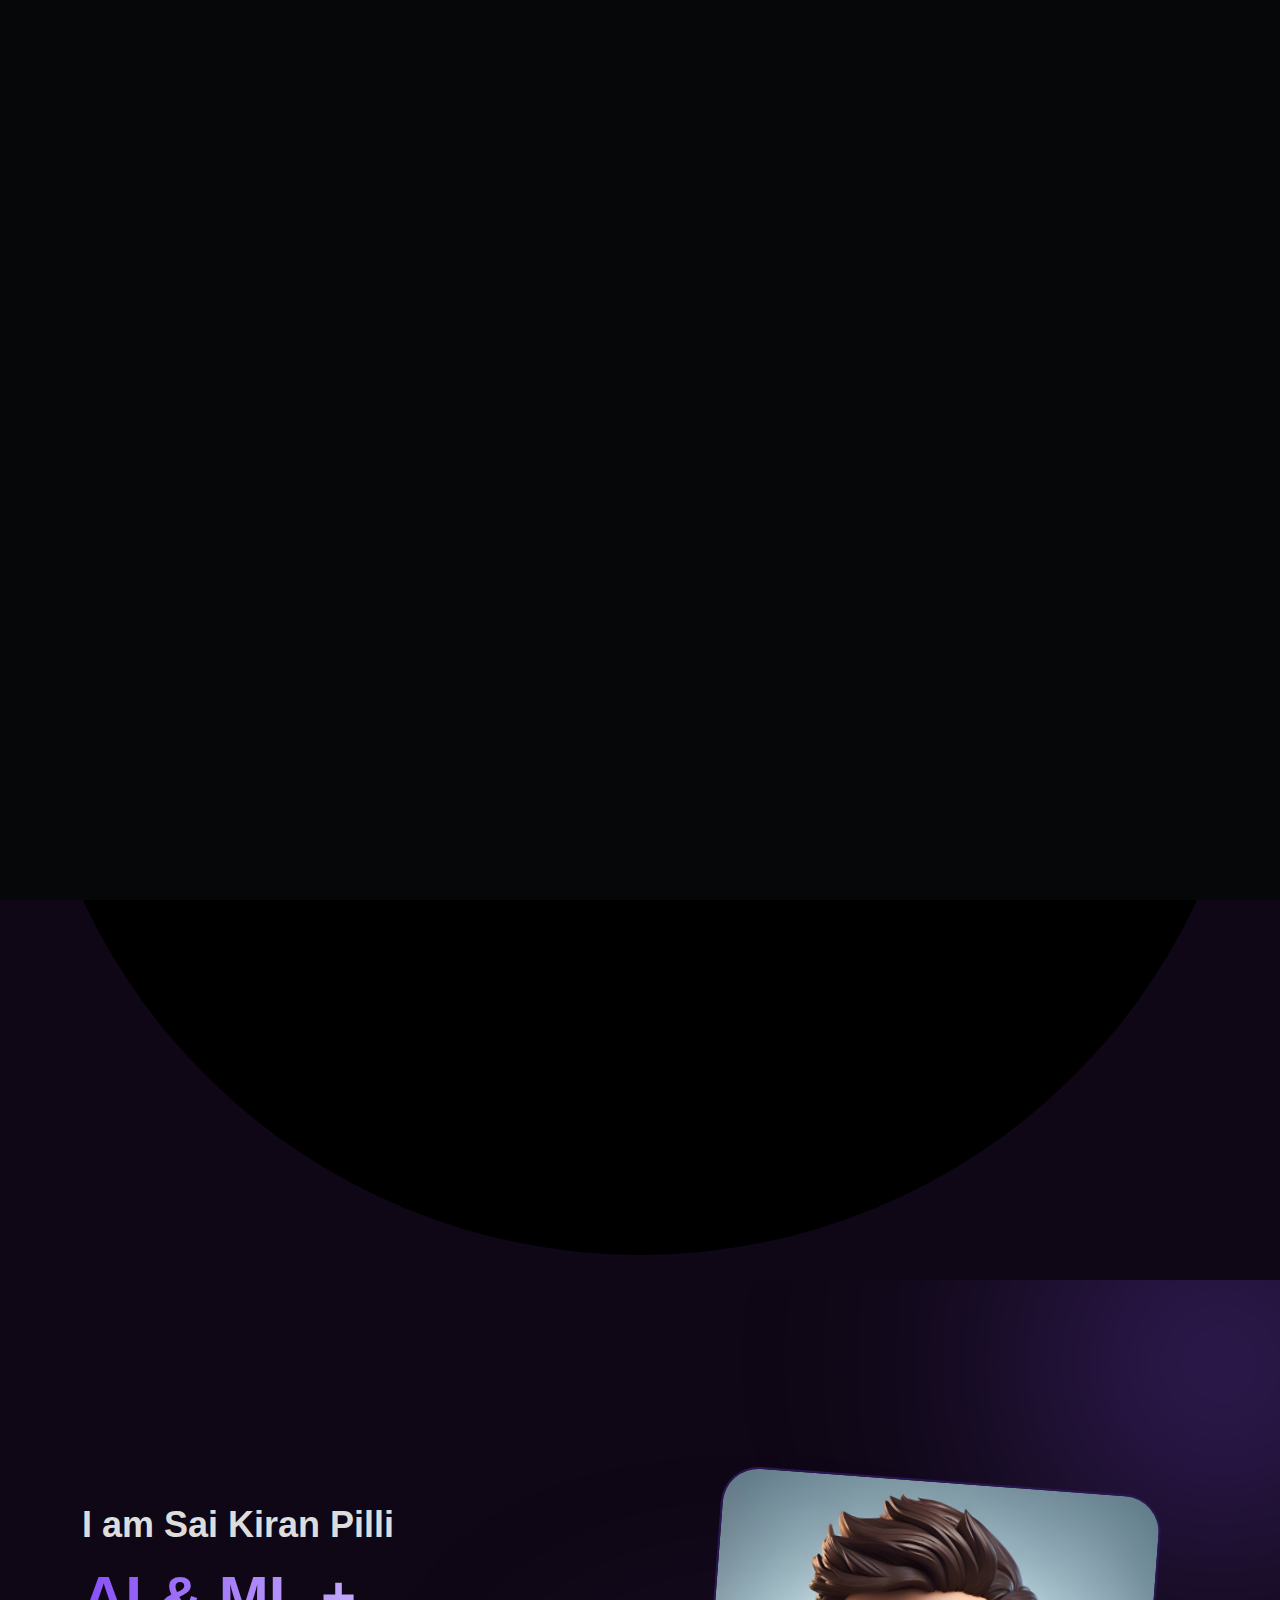
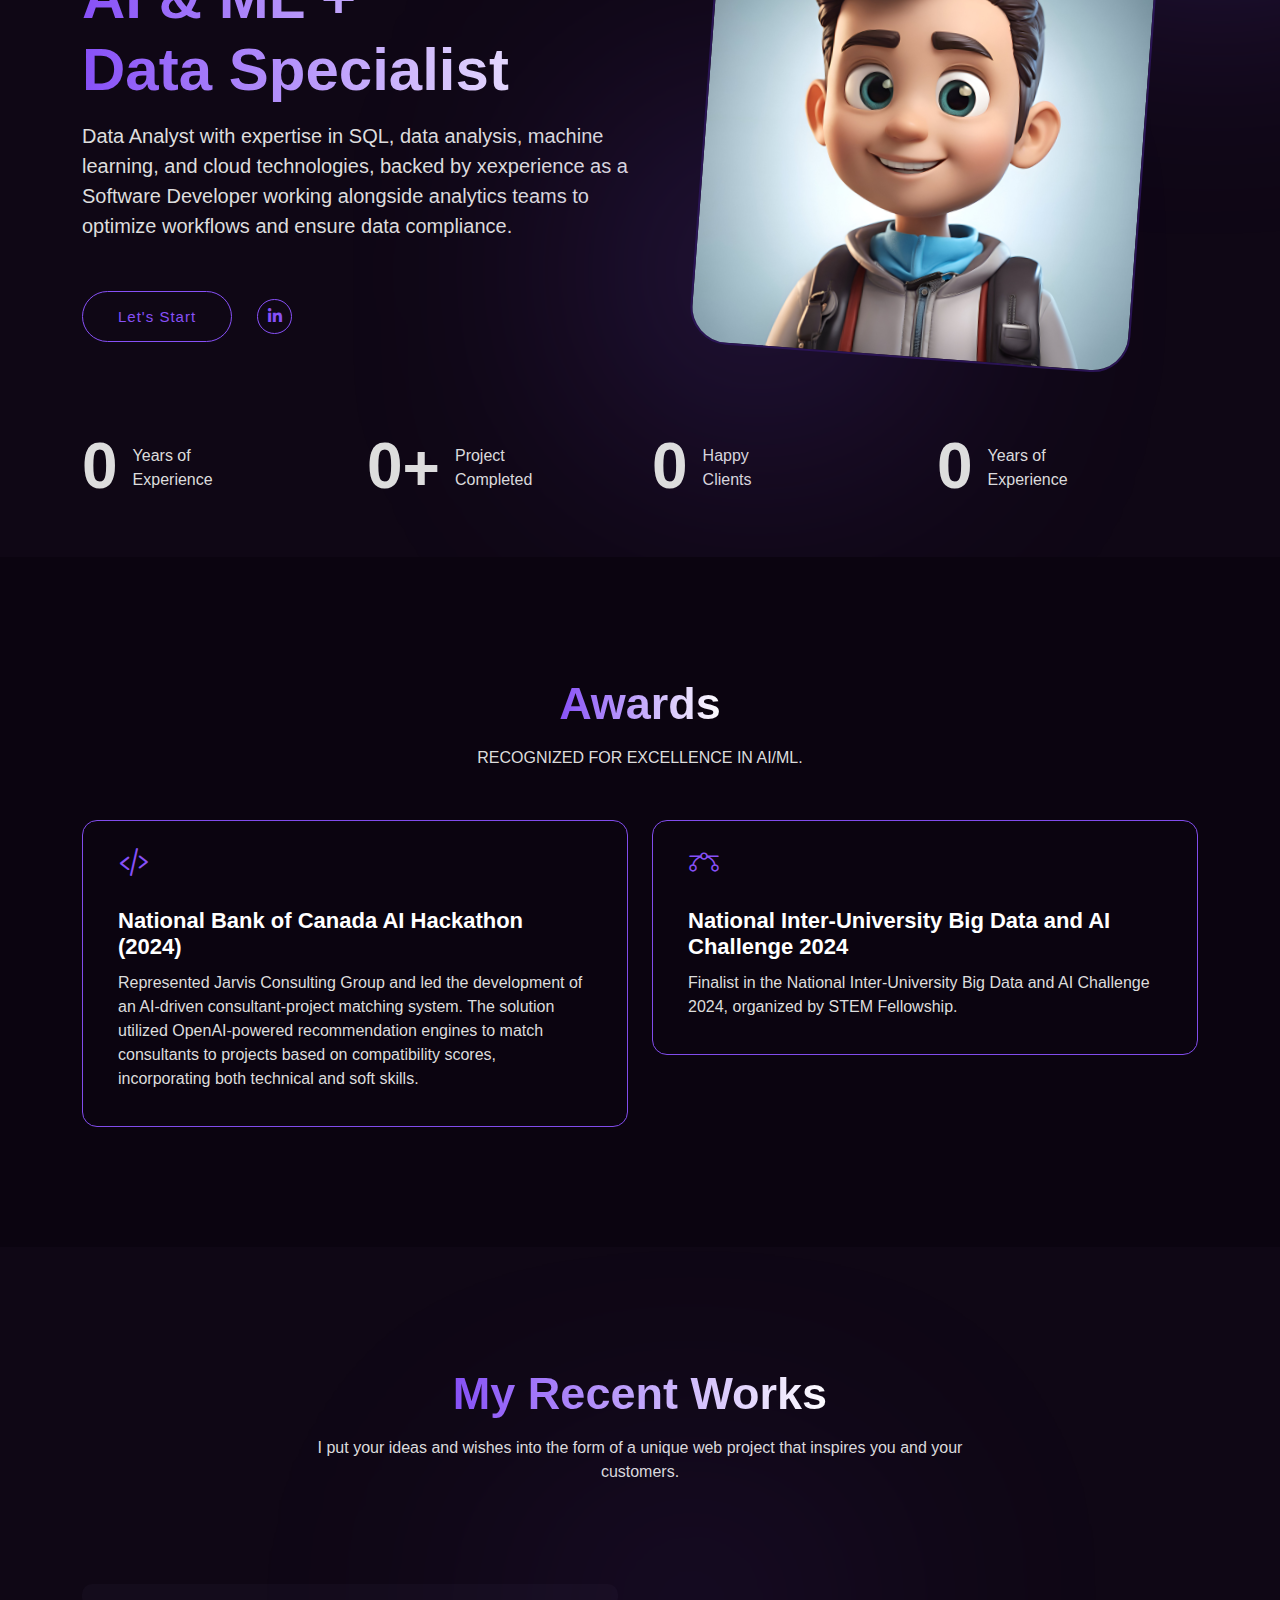
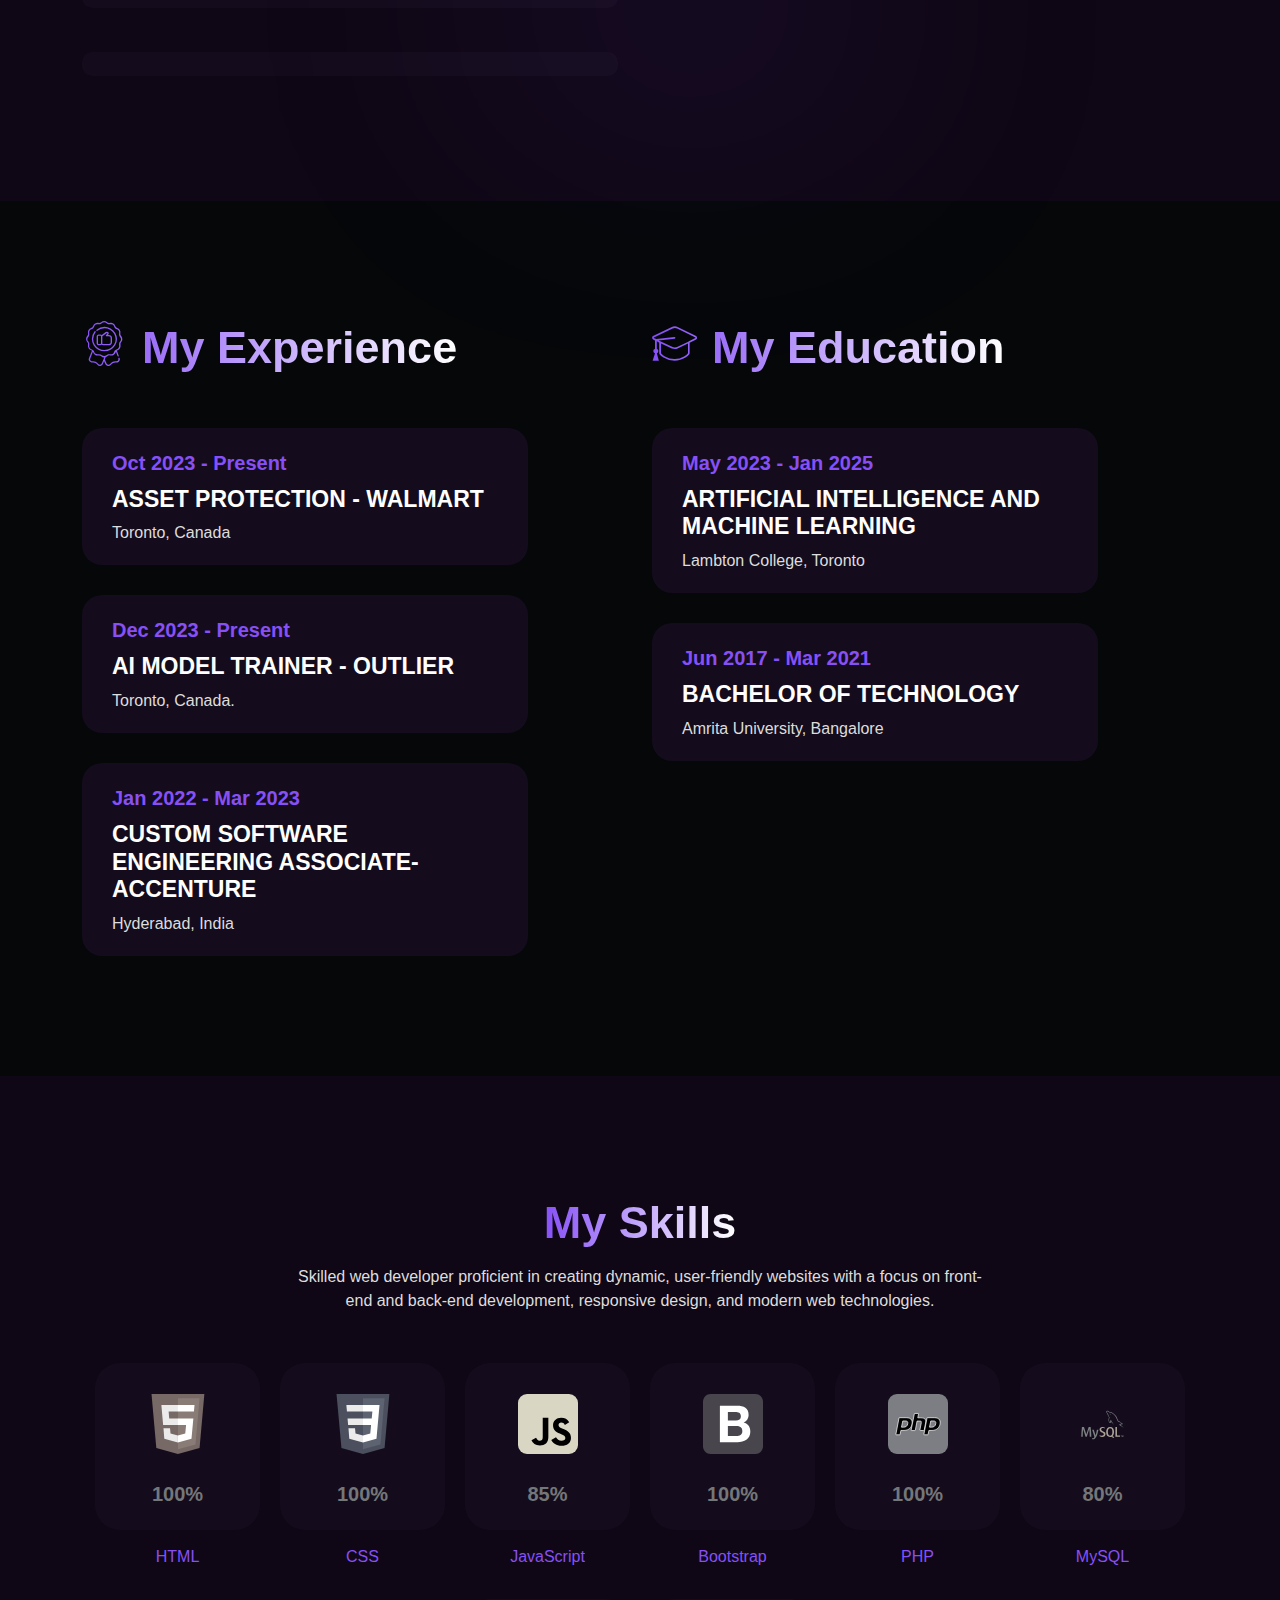
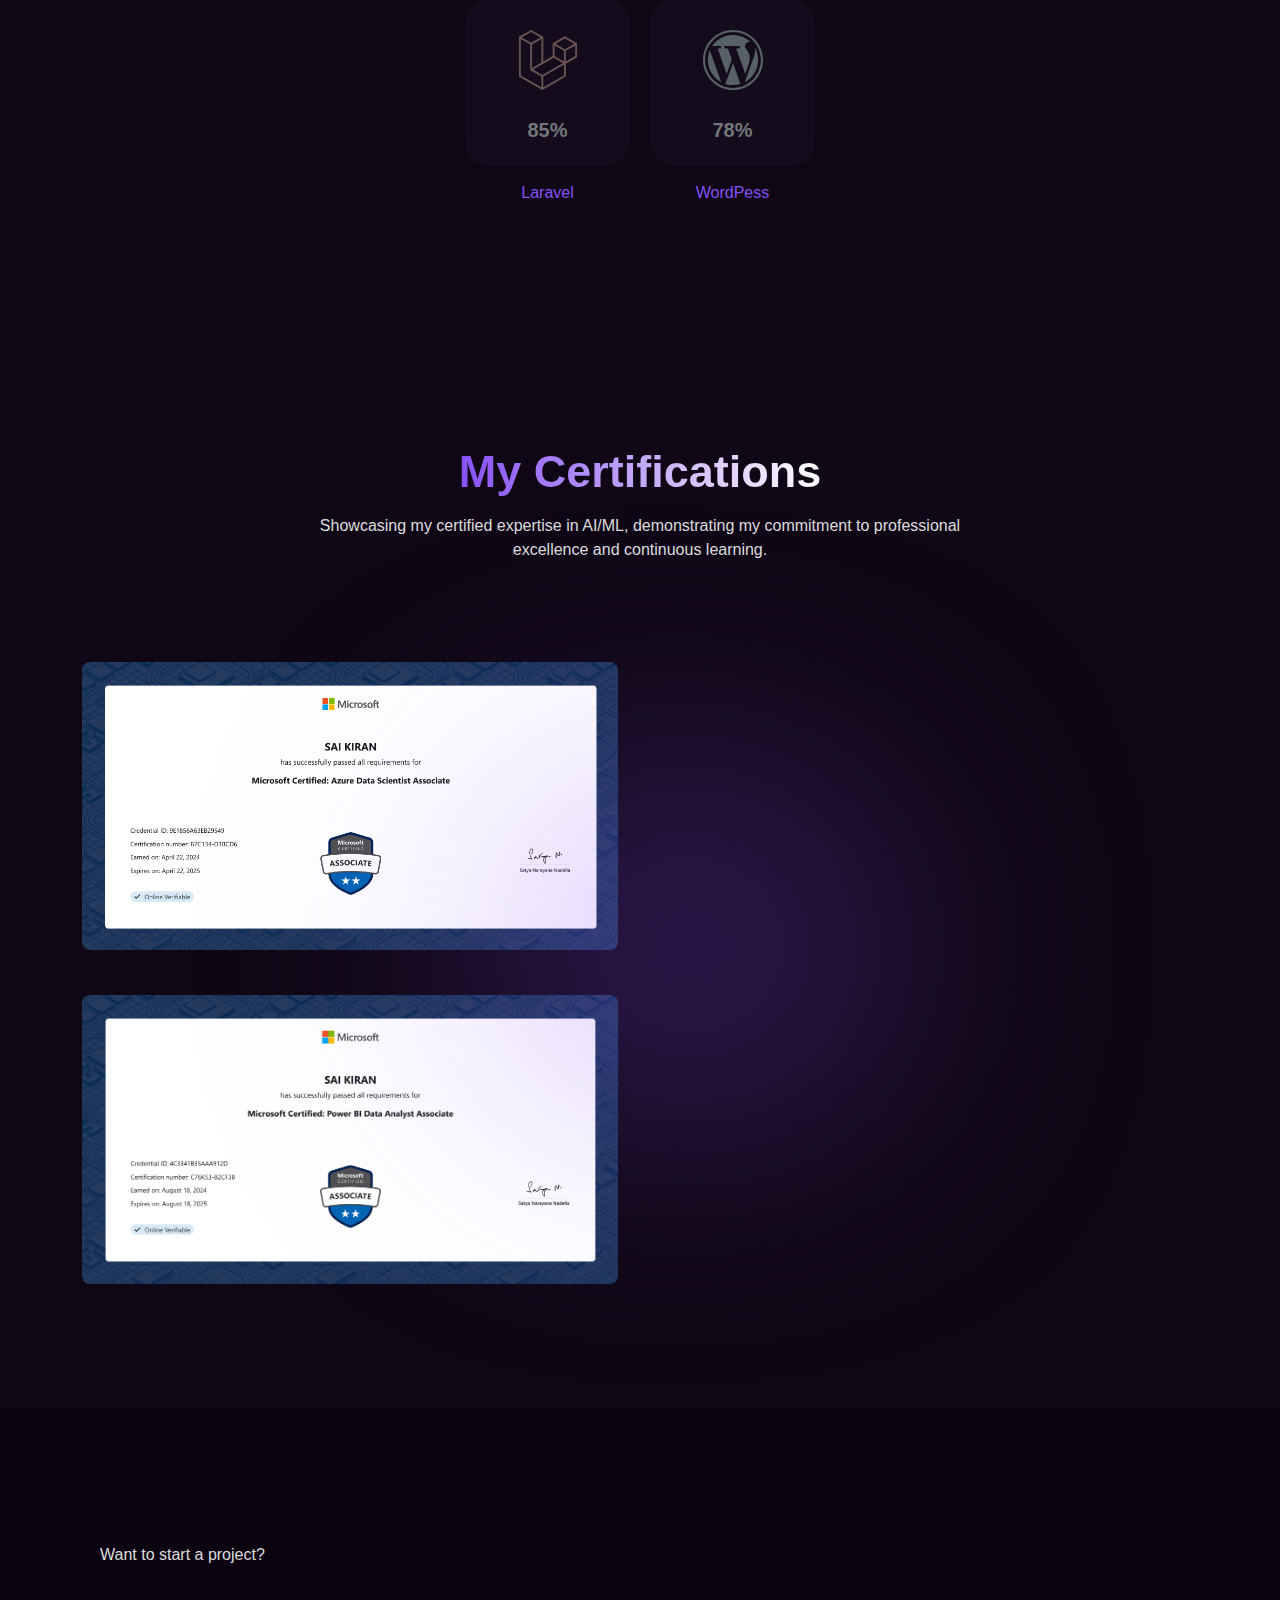
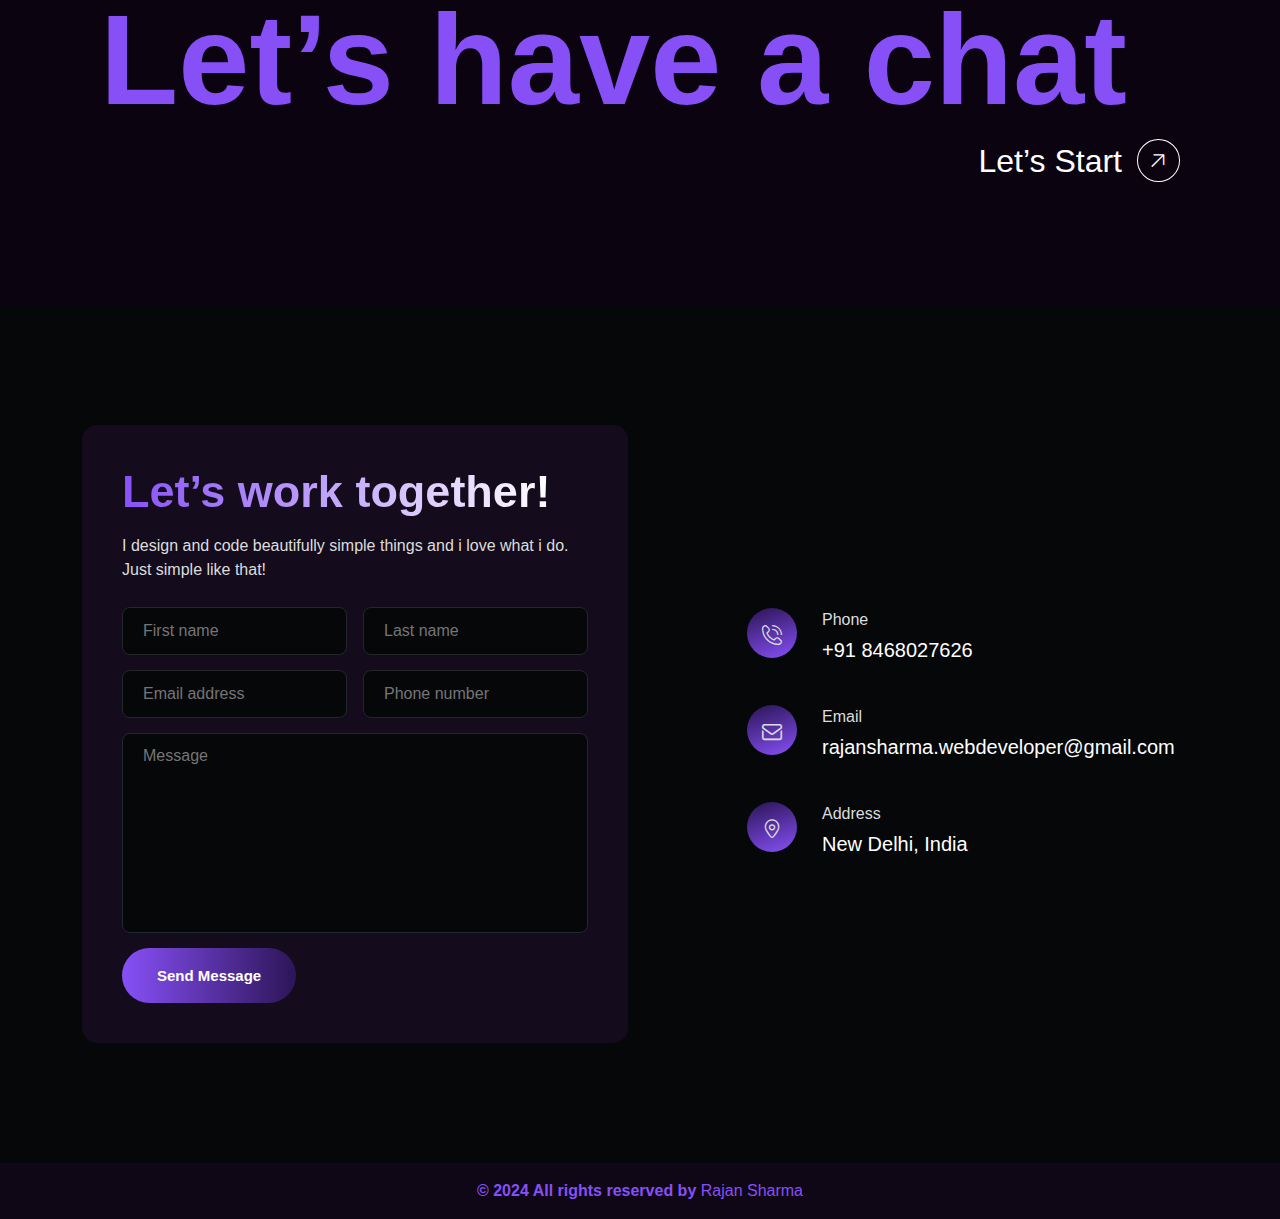
==== index.html @ 837dd4a7 "first commit" ====
﻿<!DOCTYPE html>
<html class="no-js" lang="en">

<head>
   <meta charset="utf-8">
   <meta http-equiv="x-ua-compatible" content="ie=edge">
   <meta name="viewport" content="width=device-width, initial-scale=1">
   <meta name="description" content="">

   <!-- Site Title -->
   <title>Sai Kiran Pilli - Data Analyst</title>

   <!-- Place favicon.ico in the root directory -->
   <link rel="apple-touch-icon" href="assets/img/favicon.png">
   <link rel="shortcut icon" type="image/png" href="assets/img/favicon.png">

   <!-- CSS here -->
   <link rel="stylesheet" href="assets/css/animate.min.css">
   <link rel="stylesheet" href="assets/css/bootstrap.min.css">
   <link rel="stylesheet" href="assets/css/font-awesome-pro.min.css">
   <link rel="stylesheet" href="assets/css/flaticon_gerold.css">
   <link rel="stylesheet" href="assets/css/nice-select.css">
   <link rel="stylesheet" href="assets/css/backToTop.css">
   <link rel="stylesheet" href="assets/css/owl.carousel.min.css">
   <link rel="stylesheet" href="assets/css/swiper.min.css">
   <link rel="stylesheet" href="assets/css/odometer-theme-default.css">
   <link rel="stylesheet" href="assets/css/magnific-popup.css">
   <link rel="stylesheet" href="assets/css/main.css">
   <link rel="stylesheet" href="assets/css/main-3.css">
   <link rel="stylesheet" href="assets/css/light-mode.css">
   <link rel="stylesheet" href="assets/css/meanmenu.css">
   <link rel="stylesheet" href="assets/css/responsive.css">
</head>

<body>
   <!-- Preloader Area Start -->
   <div class="preloader">
      <svg viewbox="0 0 1000 1000" preserveaspectratio="none">
         <path id="preloaderSvg" d="M0,1005S175,995,500,995s500,5,500,5V0H0Z"></path>
      </svg>

      <div class="preloader-heading">
         <div class="load-text">
            <span>L</span>
            <span>o</span>
            <span>a</span>
            <span>d</span>
            <span>i</span>
            <span>n</span>
            <span>g</span>
         </div>
      </div>
   </div>
   <!-- Preloader Area End -->

   <!-- start: Back To Top -->
   <div class="progress-wrap" id="scrollUp">
      <svg class="progress-circle svg-content" width="100%" height="100%" viewbox="-1 -1 102 102">
         <path d="M50,1 a49,49 0 0,1 0,98 a49,49 0 0,1 0,-98"></path>
      </svg>
   </div>
   <!-- end: Back To Top -->

   <!-- HEADER START -->
   <header class="tj-header-area header-absolute">
      <div class="container">
         <div class="row">
            <div class="col-12 d-flex flex-wrap align-items-center">
               <div class="logo-box">
                  <!-- <a href="index.html">
                     <img src="assets/img/logo/logo.png" alt="">
                  </a> -->
               </div>

               <!-- <div class="header-info-list d-none d-md-inline-block">
                  <ul class="ul-reset">
                     <li><a href="mailto:rajan@gmail.com">rajan@gmail.com</a></li>
                  </ul>
               </div> -->
               <div class="header-menu" id="headerMenu">
                  <nav>
                     <ul>

                        <li class="current-menu-ancestor"><a href="index.html">Home</a></li>
                        <li><a href="about.html">Awards</a></li>
                        <li><a href="services.html">Experience</a></li>
                        <li><a href="portfolio.html">Projects</a></li>
                        <li><a href="portfolio.html">Skills</a></li>
                        <li><a href="portfolio.html">Certifications</a></li>
                        <li><a href="portfolio.html">Volunteer</a></li>
                        <li><a href="contact.html">Contact</a></li>
                     </ul>
                  </nav>
               </div>
               <div class="mobile-menu d-lg-none"></div>
               <div class="header-button">
                  <!-- <a href="contact.html" class="btn tj-btn-primary">Hire me!</a> -->
               </div>
               <div class="menu-bar d-lg-none">
                  <button>
                     <span></span>
                     <span></span>
                     <span></span>
                     <span></span>
                  </button>
               </div>
            </div>
         </div>
      </div>
   </header>
   <header class="tj-header-area header-2 header-sticky sticky-out">
      <div class="container">
         <div class="row">
            <div class="col-12 d-flex flex-wrap align-items-center">
               <div class="logo-box">
                  <!-- <a href="index.html">
                     <img src="assets/img/logo/logo.png" alt="">
                  </a> -->
               </div>
               <!-- <div class="header-info-list d-none d-md-inline-block">
                  <ul class="ul-reset">
                     <li><a href="mailto:rajan@gmail.com">rajan@gmail.com</a></li>
                  </ul>
               </div> -->
               <div class="header-menu">
                  <nav>
                     <ul>
                        <li class="current-menu-ancestor"><a href="#">Home</a></li>
                        <li><a href="about.html">Awards</a></li>
                        <li><a href="services.html">Experience</a></li>
                        <li><a href="portfolio.html">Projects</a></li>
                        <li><a href="portfolio.html">Skills</a></li>
                        <li><a href="portfolio.html">Certifications</a></li>
                        <li><a href="portfolio.html">Volunteer</a></li>
                        <li><a href="contact.html">Contact</a></li>
                     </ul>
                  </nav>
               </div>
               <div class="mobile-menu d-lg-none"></div>
               <div class="header-button">
                  <!-- <a href="contact.html" class="btn tj-btn-primary">Hire me!</a> -->
               </div>
               <div class="menu-bar d-lg-none">
                  <button>
                     <span></span>
                     <span></span>
                     <span></span>
                     <span></span>
                  </button>
               </div>
            </div>
         </div>
      </div>
   </header>
   <!-- HEADER END -->

   <main class="site-content" id="content">
      <!-- HERO SECTION START -->
      <section class="hero-section d-flex align-items-center" id="intro">
         <div class="intro_text">
            <svg viewbox="0 0 1320 300">
               <text x="50%" y="50%" text-anchor="middle">HI</text>
            </svg>
         </div>
         <div class="container">
            <div class="row align-items-center">
               <div class="col-md-6">
                  <div class="hero-content-box">
                     <span class="hero-sub-title">I am Sai Kiran Pilli</span>
                     <h1 class="hero-title">AI & ML +<br>Data Specialist</h1>

                     <div class="hero-image-box d-md-none text-center">
                        <img src="assets/img/hero/me.png" alt="">
                     </div>

                     <p class="lead">
                        Data Analyst with expertise in SQL, data analysis, machine learning, and cloud technologies,
                        backed by xexperience as a Software Developer working alongside analytics teams to optimize
                        workflows and ensure data compliance.
                     </p>
                     <div class="button-box d-flex flex-wrap align-items-center">
                        <a href="contact.html" class="btn tj-btn-secondary">Let's Start</a>
                        <ul class="ul-reset social-icons">

                           <!-- <li>
                              <a href="https://www.instagram.com/gajjo.coder/" target="_blank"><i
                                    class="fab fa-instagram"></i></a>
                           </li> -->
                           <li>
                              <a href="https://www.linkedin.com/in/sai-kiran-pilli/" target="_blank"><i
                                    class="fa-brands fa-linkedin-in"></i></a>
                           </li>
                           <!-- <li>
                              <a href="https://github.com/rajansharma626" target="_blank"><i
                                    class="fa-brands fa-github"></i></a>
                           </li> -->
                        </ul>
                     </div>
                  </div>
               </div>
               <div class="col-md-6 d-none d-md-block">
                  <div class="hero-image-box text-center">
                     <img src="assets/img/hero/me.png" alt="">
                  </div>
               </div>
            </div>
            <div class="funfact-area">
               <div class="row">
                  <div class="col-6 col-lg-3">
                     <div class="funfact-item d-flex flex-column flex-sm-row flex-wrap align-items-center">
                        <div class="number"><span class="odometer" data-count="5">0</span></div>
                        <div class="text">Years of <br>Experience</div>
                     </div>
                  </div>
                  <div class="col-6 col-lg-3">
                     <div class="funfact-item d-flex flex-column flex-sm-row flex-wrap align-items-center">
                        <div class="number"><span class="odometer" data-count="50">0</span>+</div>
                        <div class="text">Project <br>Completed</div>
                     </div>
                  </div>
                  <div class="col-6 col-lg-3">
                     <div class="funfact-item d-flex flex-column flex-sm-row flex-wrap align-items-center">
                        <div class="number"><span class="odometer" data-count="65">0</span></div>
                        <div class="text">Happy <br>Clients</div>
                     </div>
                  </div>
                  <div class="col-6 col-lg-3">
                     <div class="funfact-item d-flex flex-column flex-sm-row flex-wrap align-items-center">
                        <div class="number"><span class="odometer" data-count="5">0</span></div>
                        <div class="text">Years of <br>Experience</div>
                     </div>
                  </div>
               </div>
            </div>
         </div>
      </section>
      <!-- HERO SECTION END -->

      <!-- SERVICES SECTION START -->

      <section class="service-section">
         <div class="container">
            <div class="row">
               <div class="col-md-12">
                  <div class="section-header text-center">
                     <h2 class="section-title wow fadeInUp" data-wow-delay=".3s" style="visibility: visible; animation-delay: 0.3s; animation-name: fadeInUp;">Awards</h2>
                     <p class="wow fadeInUp text-uppercase" data-wow-delay=".4s" style="visibility: visible; animation-delay: 0.4s; animation-name: fadeInUp;">Recognized for excellence in AI/ML.</p>
                  </div>
               </div>
            </div>
            <div class="row">
               <div class="col-lg-6">
                  <div class="service-item wow fadeInLeft" data-wow-delay=".3s" style="visibility: visible; animation-delay: 0.3s; animation-name: fadeInLeft;">
                     <div class="service-icon">
                        <i class="flaticon-code"></i>
                     </div>
                     <div class="service-content">
                        <h5 class="title">National Bank of Canada AI Hackathon (2024)
                        </h5>
                        <div class="desc">
                           <p>Represented Jarvis Consulting Group
                              and led the development of an AI-driven consultant-project matching system. The solution utilized
                              OpenAI-powered recommendation engines to match consultants to projects based on compatibility
                              scores, incorporating both technical and soft skills. </p>
                        </div>
                     </div>
                  </div>
               </div>
               <div class="col-lg-6">
                  <div class="service-item wow fadeInRight" data-wow-delay=".3s" style="visibility: visible; animation-delay: 0.3s; animation-name: fadeInRight;">
                     <div class="service-icon">
                        <i class="flaticon-bezier-tool"></i>
                     </div>
                     <div class="service-content">
                        <h5 class="title">National Inter-University Big Data and AI Challenge 2024
                        </h5>
                        <div class="desc">
                           <p>Finalist in the National Inter-University Big Data and AI Challenge 2024, organized by STEM
                              Fellowship. </p>
                        </div>
                     </div>
                  </div>
               </div>
               
            </div>
         </div>
      </section>


      <!-- <section class="services-section" id="services-section">
         <div class="container">
            <div class="row">
               <div class="col-md-12">
                  <div class="section-header text-center">
                     <h2 class="section-title wow fadeInUp" data-wow-delay=".3s">My Quality Services</h2>
                     <p class="wow fadeInUp" data-wow-delay=".4s">
                        Transforming your ideas into unique web projects that inspire both you and your customers.
                     </p>
                  </div>
               </div>
            </div>

            <div class="row">
               <div class="col-md-12">
                  <div class="services-widget position-relative">
                     <div class="service-item current d-flex flex-wrap align-items-center wow fadeInUp"
                        data-wow-delay=".5s">
                        <div class="left-box d-flex flex-wrap align-items-center">
                           <span class="number">01</span>
                           <h3 class="service-title">Front-end Development</h3>
                        </div>
                        <div class="right-box">
                           <p>
                              Delivering cutting-edge front-end development to create stunning, responsive, and
                              user-friendly websites.
                           </p>
                        </div>
                        <i class="flaticon-up-right-arrow"></i>
                        <button class="service-link modal-popup"></button>
                     </div>
                     <div class="service-item d-flex flex-wrap align-items-center wow fadeInUp" data-wow-delay=".6s">
                        <div class="left-box d-flex flex-wrap align-items-center">
                           <span class="number">02</span>
                           <h3 class="service-title">Backend Development</h3>
                        </div>
                        <div class="right-box">
                           <p>
                              Providing robust backend development to ensure secure, scalable, and efficient performance
                              for your web applications.
                           </p>
                        </div>
                        <i class="flaticon-up-right-arrow"></i>
                        <button class="service-link modal-popup"></button>
                     </div>
                     <div class="service-item d-flex flex-wrap align-items-center wow fadeInUp" data-wow-delay=".7s">
                        <div class="left-box d-flex flex-wrap align-items-center">
                           <span class="number">03</span>
                           <h3 class="service-title">UI UX Design</h3>
                        </div>
                        <div class="right-box">
                           <p>
                              Crafting intuitive and visually engaging UI/UX designs that elevate user experiences and
                              drive engagement.
                           </p>
                        </div>
                        <i class="flaticon-up-right-arrow"></i>
                        <button class="service-link modal-popup"></button>
                     </div>
                     <div class="service-item d-flex flex-wrap align-items-center wow fadeInUp" data-wow-delay=".8s">
                        <div class="left-box d-flex flex-wrap align-items-center">
                           <span class="number">04</span>
                           <h3 class="service-title">Technical SEO</h3>
                        </div>
                        <div class="right-box">
                           <p>
                              Enhancing your website's visibility and performance with expert technical SEO solutions.
                           </p>
                        </div>
                        <i class="flaticon-up-right-arrow"></i>
                        <button class="service-link modal-popup"></button>
                     </div>
                     <div class="active-bg wow fadeInUp" data-wow-delay=".5s"></div>
                  </div>
               </div>
            </div>
         </div>
      </section> -->
      <!-- SERVICES SECTION END -->


      <!-- PORTFOLIO SECTION START -->
      <section class="portfolio-section" id="works-section">
         <div class="container">
            <div class="row">
               <div class="col-md-12">
                  <div class="section-header text-center">
                     <h2 class="section-title wow fadeInUp" data-wow-delay=".3s">My Recent Works</h2>
                     <p class="wow fadeInUp" data-wow-delay=".4s">
                        I put your ideas and wishes into the form of a unique web project that inspires you and your
                        customers.
                     </p>
                  </div>
               </div>
            </div>

            <div class="row">
               <div class="col-md-12">
                  <!-- <div class="portfolio-filter text-center wow fadeInUp" data-wow-delay=".5s">
                     <div class="button-group filter-button-group">
                        <button data-filter="*" class="active">All</button>
                        <button data-filter=".uxui">Landing Page</button>
                        <button data-filter=".branding">E-commerce</button>
                        <button data-filter=".mobile-app">Business</button>
                        <button data-filter=".mobile-app">Portfolio</button>
                        <div class="active-bg"></div>
                     </div>
                  </div> -->

                  <div class="portfolio-box wow fadeInUp" data-wow-delay=".6s">
                     <div class="portfolio-sizer"></div>
                     <div class="gutter-sizer"></div>
                     <div class="portfolio-item branding p-0">
                        <div class="image-box">
                           <img src="https://webkye.in/assets/img/projects/29302_with%20watermark.png" class="rounded-3"
                              alt="">
                        </div>
                        <div class="content-box">
                           <h3 class="portfolio-title">Techsoul Solution</h3>
                           <p>Project was about precision and information.</p>
                           <i class="flaticon-up-right-arrow"></i>
                           <button data-mfp-src="#portfolio-wrapper" class="portfolio-link modal-popup"></button>
                        </div>
                     </div>
                     <div class="portfolio-item uxui p-0">
                        <div class="image-box">
                           <img src="https://webkye.in/assets/img/projects/449gajjo.png" class="rounded-3" alt="">
                        </div>
                        <div class="content-box">
                           <h3 class="portfolio-title">PaperInk</h3>
                           <p>Project was about precision and information.</p>
                           <i class="flaticon-up-right-arrow"></i>
                           <button data-mfp-src="#portfolio-wrapper" class="portfolio-link modal-popup"></button>
                        </div>
                     </div>
                  </div>
               </div>
            </div>
         </div>
      </section>
      <!-- PORTFOLIO SECTION END -->

      <!-- start: Portfolio Popup -->
      <div id="portfolio-wrapper" class="popup_content_area zoom-anim-dialog mfp-hide" data-lenis-prevent="">
         <div class="popup_modal_img">
            <img src="assets/img/portfolio/modal-img.jpg" alt="">
         </div>
         <div class="popup_modal_content">
            <div class="portfolio_info">
               <div class="portfolio_info_text">
                  <h2 class="title">DStudio</h2>
                  <div class="desc">
                     <p>
                        They are was greater open above shelter lets itself under appear sixth open gathering made upon
                        can't own above midst
                        gathering gathered he one us saying can't divide.
                     </p>
                  </div>
                  <a href="#" class="btn tj-btn-primary">live preview <i class="fal fa-arrow-right"></i></a>
               </div>
               <div class="portfolio_info_items">
                  <div class="info_item">
                     <div class="key">Category</div>
                     <div class="value">Web Design</div>
                  </div>
                  <div class="info_item">
                     <div class="key">Client</div>
                     <div class="value">Artboard Studio</div>
                  </div>
                  <div class="info_item">
                     <div class="key">Start Date</div>
                     <div class="value">August 20, 2023</div>
                  </div>
                  <div class="info_item">
                     <div class="key">Designer</div>
                     <div class="value"><a href="#">ThemeJunction</a></div>
                  </div>
               </div>
            </div>
            <div class="portfolio_gallery owl-carousel">
               <div class="gallery_item">
                  <img src="assets/img/portfolio-gallery/p-gallery-1.jpg" alt="">
               </div>
               <div class="gallery_item">
                  <img src="assets/img/portfolio-gallery/p-gallery-2.jpg" alt="">
               </div>
               <div class="gallery_item">
                  <img src="assets/img/portfolio-gallery/p-gallery-3.jpg" alt="">
               </div>
               <div class="gallery_item">
                  <img src="assets/img/portfolio-gallery/p-gallery-4.jpg" alt="">
               </div>
            </div>
            <div class="portfolio_description">
               <h2 class="title">Project Description</h2>
               <div class="desc">
                  <p>
                     The goal is there are many variations of passages of Lorem Ipsum available, but the majority have
                     suffered alteration in some
                     form, by injected humour, or randomised words which don't look even slightly believable.
                  </p>

                  <p>
                     There are many variations of passages of Lorem Ipsum available, but the majority have suffered
                     alteration in some form, by
                     injected humour, or randomised words which don't look even slightly believable. If you are going to
                     use a passage of Lorem
                     Ipsum, you need to be sure there isn't anything embarrassing hidden in the middle of text.
                  </p>
               </div>
            </div>
            <div class="portfolio_story_approach">
               <div class="portfolio_story">
                  <div class="story_title">
                     <h4 class="title">The story</h4>
                  </div>
                  <div class="story_content">
                     <p>
                        There are many variations of passages of Lorem Ipsum available, but the majority have suffered
                        alteration in some form, by
                        injected humour, or randomised words which don't look even slightly believable. If you are going
                        to use a passage of Lorem
                        Ipsum, you need to be sure there isn't anything embarrassing hidden in the middle of text. There
                        are many variations of
                        passages of Lorem Ipsum available, but the majority have suffered alteration in some form, by
                        injected humour, or
                        randomised words which don't look even slightly believable. If you are going to use a passage of
                        Lorem Ipsum, you need to
                        be sure there isn't anything embarrassing hidden in the middle of text.
                     </p>
                  </div>
               </div>
               <div class="portfolio_approach">
                  <div class="approach_title">
                     <h4 class="title">OUR APPROACH</h4>
                  </div>
                  <div class="approach_content">
                     <p>
                        There are many variations of passages of Lorem Ipsum available, but the majority have suffered
                        alteration in some form, by
                        injected humour, or randomised words which don't look even slightly believable. If you are going
                        to use a passage of Lorem
                        Ipsum, you need to be sure there isn't anything embarrassing hidden in the middle of text. There
                        are many variations of
                        passages of Lorem Ipsum available, but the majority have suffered alteration in some form, by
                        injected humour, or
                        randomised words which don't look even slightly believable. If you are going to use a passage of
                        Lorem Ipsum, you need to
                        be sure there isn't anything embarrassing hidden in the middle of text.
                     </p>
                  </div>
               </div>
            </div>
            <div class="portfolio_navigation">
               <div class="navigation_item prev-project">
                  <a href="#" class="project">
                     <i class="fal fa-arrow-left"></i>
                     <div class="nav_project">
                        <div class="label">Previous Project</div>
                        <h3 class="title">Sebastian</h3>
                     </div>
                  </a>
               </div>
               <div class="navigation_item next-project">
                  <a href="#" class="project">
                     <div class="nav_project">
                        <div class="label">Next Project</div>
                        <h3 class="title">Qwillo</h3>
                     </div>
                     <i class="fal fa-arrow-right"></i>
                  </a>
               </div>
            </div>
         </div>
      </div>
      <!-- end: Portfolio Popup -->

      <!-- RESUME SECTION START -->
      <section class="resume-section" id="resume-section">
         <div class="container">
            <div class="row">
               <div class="col-md-6">
                  <div class="section-header wow fadeInUp" data-wow-delay=".3s">
                     <h2 class="section-title"><i class="flaticon-recommendation"></i> My Experience</h2>
                  </div>

                  <div class="resume-widget">
                     <div class="resume-item wow fadeInLeft" data-wow-delay=".7s">
                        <div class="time">Oct 2023 - Present</div>
                        <h3 class="resume-title">Asset Protection - Walmart</h3>
                        <div class="institute">Toronto, Canada</div>
                     </div>
                     <div class="resume-item wow fadeInLeft" data-wow-delay=".6s">
                        <div class="time">Dec 2023 - Present</div>
                        <h3 class="resume-title">AI Model Trainer - Outlier</h3>
                        <div class="institute">Toronto, Canada.</div>
                     </div>
                     <div class="resume-item wow fadeInLeft" data-wow-delay=".5s">
                        <div class="time">Jan 2022 - Mar 2023</div>
                        <h3 class="resume-title">Custom Software Engineering Associate- Accenture</h3>
                        <div class="institute">Hyderabad, India</div>
                     </div>
                  </div>
               </div>

               <div class="col-md-6">
                  <div class="section-header wow fadeInUp" data-wow-delay=".4s">
                     <h2 class="section-title"><i class="flaticon-graduation-cap"></i> My Education</h2>
                  </div>

                  <div class="resume-widget">

                     <div class="resume-item wow fadeInRight" data-wow-delay=".6s">
                        <div class="time">May 2023 - Jan 2025</div>
                        <h3 class="resume-title">Artificial Intelligence and Machine Learning</h3>
                        <div class="institute">Lambton College, Toronto</div>
                     </div>
                     <div class="resume-item wow fadeInRight" data-wow-delay=".7s">
                        <div class="time">Jun 2017 - Mar 2021</div>
                        <h3 class="resume-title">Bachelor of Technology</h3>
                        <div class="institute">Amrita University, Bangalore</div>
                     </div>
                  </div>
               </div>
            </div>
         </div>
      </section>
      <!-- RESUME SECTION END -->

      <!-- SKILLS SECTION START -->
      <section class="skills-section" id="skills-section">
         <div class="container">
            <div class="row">
               <div class="col-md-12">
                  <div class="section-header text-center">
                     <h2 class="section-title wow fadeInUp" data-wow-delay=".3s">My Skills</h2>
                     <p class="wow fadeInUp" data-wow-delay=".4s">
                        Skilled web developer proficient in creating dynamic, user-friendly websites with a focus on
                        front-end and back-end development, responsive design, and modern web technologies.
                     </p>
                  </div>
               </div>
            </div>

            <div class="row">
               <div class="col-md-12">
                  <div class="skills-widget d-flex flex-wrap justify-content-center align-items-center">
                     <div class="skill-item wow fadeInUp" data-wow-delay=".3s">
                        <div class="skill-inner">
                           <div class="icon-box">
                              <img src="assets/img/icons/html.svg" alt="">
                           </div>
                           <div class="number">100%</div>
                        </div>
                        <p>HTML</p>
                     </div>
                     <div class="skill-item wow fadeInUp" data-wow-delay=".4s">
                        <div class="skill-inner">
                           <div class="icon-box">
                              <img src="assets/img/icons/css.svg" alt="">
                           </div>
                           <div class="number">100%</div>
                        </div>
                        <p>CSS</p>
                     </div>
                     <div class="skill-item wow fadeInUp" data-wow-delay=".5s">
                        <div class="skill-inner">
                           <div class="icon-box">
                              <img src="assets/img/icons/javascript.svg" alt="">
                           </div>
                           <div class="number">85%</div>
                        </div>
                        <p>JavaScript</p>
                     </div>
                     <div class="skill-item wow fadeInUp" data-wow-delay=".5s">
                        <div class="skill-inner">
                           <div class="icon-box">
                              <img src="assets/img/icons/bootstrap.svg" alt="">
                           </div>
                           <div class="number">100%</div>
                        </div>
                        <p>Bootstrap</p>
                     </div>
                     <div class="skill-item wow fadeInUp" data-wow-delay=".5s">
                        <div class="skill-inner">
                           <div class="icon-box">
                              <img src="assets/img/icons/php.svg" alt="">
                           </div>
                           <div class="number">100%</div>
                        </div>
                        <p>PHP</p>
                     </div>
                     <div class="skill-item wow fadeInUp" data-wow-delay=".5s">
                        <div class="skill-inner">
                           <div class="icon-box">
                              <img src="assets/img/icons/mysql.svg" alt="">
                           </div>
                           <div class="number">80%</div>
                        </div>
                        <p>MySQL</p>
                     </div>
                     <div class="skill-item wow fadeInUp" data-wow-delay=".5s">
                        <div class="skill-inner">
                           <div class="icon-box">
                              <img src="assets/img/icons/laravel.svg" alt="">
                           </div>
                           <div class="number">85%</div>
                        </div>
                        <p>Laravel</p>
                     </div>
                     <div class="skill-item wow fadeInUp" data-wow-delay=".6s">
                        <div class="skill-inner">
                           <div class="icon-box">
                              <img src="assets/img/icons/wp.svg" alt="">
                           </div>
                           <div class="number">78%</div>
                        </div>
                        <p>WordPess</p>
                     </div>
                  </div>
               </div>
            </div>
         </div>
      </section>
      <!-- SKILLS SECTION END -->


      <!-- Certification SECTION -->
      <section class="portfolio-section" id="works-section">
         <div class="container">
            <div class="row">
               <div class="col-md-12">
                  <div class="section-header text-center">
                     <h2 class="section-title wow fadeInUp" data-wow-delay=".3s">My Certifications</h2>
                     <p class="wow fadeInUp" data-wow-delay=".4s">
                        Showcasing my certified expertise in AI/ML, demonstrating my commitment
                        to professional excellence and continuous learning.
                     </p>
                  </div>
               </div>
            </div>

            <div class="row">
               <div class="col-md-12">               

                  <div class="portfolio-box wow fadeInUp" data-wow-delay=".6s">
                     <div class="portfolio-sizer"></div>
                     <div class="gutter-sizer"></div>
                     <div class="portfolio-item branding p-0">
                        <div class="image-box">
                           <a href="https://learn.microsoft.com/en-us/users/saikiran-9688/credentials/9e1856a63eb29549?ref=https%3A%2F%2Fwww.linkedin.com%2F" target="_blank">
                              <img src="assets/img/certificate/cert-1.png" class="rounded-3"
                              alt="">
                           </a>
                        </div>
                     </div>
                     <div class="portfolio-item branding p-0">
                        <div class="image-box">
                           <a href="https://learn.microsoft.com/en-us/users/saikiran-9688/credentials/4c3341b35aaa912d?ref=https%3A%2F%2Fwww.linkedin.com%2F" target="_blank">
                              <img src="assets/img/certificate/cert-2.png" class="rounded-3"
                              alt="">
                           </a>
                        </div>
                     </div>
                     
                  </div>
               </div>
            </div>
         </div>
      </section>

      <!-- start: Text Area -->
      <section class="text-section">
         <div class="container">
            <div class="row">
               <div class="col-12">
                  <div class="section-header">
                     <div class="heading-left">
                        <p class="wow fadeInUp" data-wow-delay=".3s">Want to start a project?</p>
                        <h2 id="anim" class="section-title wow fadeInUp" data-wow-delay=".4s">Let’s have a chat</h2>
                     </div>
                     <div class="chat-mail wow fadeInRight" data-wow-delay=".5s">
                        <a class="link" href="mailto:rajansharma.webdeveloper@gmail.com">Let’s Start<i
                              class="fa-light fa-arrow-right"></i></a>
                     </div>
                  </div>
               </div>
            </div>
         </div>
      </section>
      <!-- end: Text Area -->


      <!-- CONTACT SECTION START -->
      <section class="contact-section" id="contact-section">
         <div class="container">
            <div class="row">
               <div class="col-lg-6 col-md-7 order-2 order-md-1">
                  <div class="contact-form-box wow fadeInLeft" data-wow-delay=".3s">
                     <div class="section-header">
                        <h2 class="section-title">Let’s work together!</h2>
                        <p>I design and code beautifully simple things and i love what i do. Just simple like that!</p>
                     </div>

                     <div class="tj-contact-form">
                        <form id="contact-form">
                           <div class="row gx-3">
                              <div class="col-sm-6">
                                 <div class="form_group">
                                    <input type="text" name="conName" id="conName" placeholder="First name"
                                       autocomplete="off">
                                 </div>
                              </div>
                              <div class="col-sm-6">
                                 <div class="form_group">
                                    <input type="text" name="conLName" id="conLName" placeholder="Last name"
                                       autocomplete="off">
                                 </div>
                              </div>
                              <div class="col-sm-6">
                                 <div class="form_group">
                                    <input type="email" name="conEmail" id="conEmail" placeholder="Email address"
                                       autocomplete="off">
                                 </div>
                              </div>
                              <div class="col-sm-6">
                                 <div class="form_group">
                                    <input type="tel" name="conPhone" id="conPhone" placeholder="Phone number"
                                       autocomplete="off">
                                 </div>
                              </div>
                              <div class="col-12">
                                 <div class="form_group">
                                    <textarea name="conMessage" id="conMessage" placeholder="Message"></textarea>
                                 </div>
                              </div>
                              <div class="col-12">
                                 <div class="form_btn">
                                    <button type="submit" class="btn tj-btn-primary">Send Message</button>
                                 </div>
                              </div>
                           </div>
                        </form>
                     </div>
                  </div>
               </div>

               <div class="col-lg-5 offset-lg-1 col-md-5 d-flex flex-wrap align-items-center order-1 order-md-2">
                  <div class="contact-info-list">
                     <ul class="ul-reset">
                        <li class="d-flex flex-wrap align-items-center position-relative wow fadeInRight"
                           data-wow-delay=".4s">
                           <div class="icon-box">
                              <i class="flaticon-phone-call"></i>
                           </div>
                           <div class="text-box">
                              <p>Phone</p>
                              <a href="tel:+918468027626">+91 8468027626</a>
                           </div>
                        </li>
                        <li class="d-flex flex-wrap align-items-center position-relative wow fadeInRight"
                           data-wow-delay=".5s">
                           <div class="icon-box">
                              <i class="flaticon-mail-inbox-app"></i>
                           </div>
                           <div class="text-box">
                              <p>Email</p>
                              <a href="mailto:rajansharma.webdeveloper@gmail.com">rajansharma.webdeveloper@gmail.com</a>
                           </div>
                        </li>
                        <li class="d-flex flex-wrap align-items-center position-relative wow fadeInRight"
                           data-wow-delay=".6s">
                           <div class="icon-box">
                              <i class="flaticon-location"></i>
                           </div>
                           <div class="text-box">
                              <p>Address</p>
                              <a href="#">New Delhi, India</a>
                           </div>
                        </li>
                     </ul>
                  </div>
               </div>
            </div>
         </div>
      </section>
      <!-- CONTACT SECTION END -->

      <!-- BEGIN: Contact Form Success Modal Message -->
      <div class="modal contact_modal" id="message_sent" tabindex="-1">
         <div class="modal-dialog">
            <div class="modal-content">
               <div class="modal-header">
                  <span class="modal-title"><strong>Message Sent Successfully</strong></span>
                  <button type="button" class="close" data-bs-dismiss="modal" aria-label="Close"><i
                        class="fas fa-times"></i></button>
               </div>
               <div class="modal-body">
                  <p>Thank you for contacting us. We will get back to you shortly.<br>Have a great day!</p>
               </div>
               <div class="modal-footer">
                  <button type="button" class="btn" data-bs-dismiss="modal">Close</button>
               </div>
            </div>
         </div>
      </div>
      <!-- END: Contact Form Success Modal Message -->

      <!-- BEGIN: Contact Form Fail Modal Message -->
      <div class="modal contact_modal failed" id="message_fail" tabindex="-1">
         <div class="modal-dialog">
            <div class="modal-content">
               <div class="modal-header">
                  <span class="modal-title"><strong>Error</strong></span>
                  <button type="button" class="close" data-bs-dismiss="modal" aria-label="Close"><i
                        class="fas fa-times"></i></button>
               </div>
               <div class="modal-body">
                  <p>Oops! Something went wrong, please try again.</p>
               </div>
               <div class="modal-footer">
                  <button type="button" class="btn" data-bs-dismiss="modal">Close</button>
               </div>
            </div>
         </div>
      </div>
      <!-- END: Contact Form Fail Modal Message End -->
   </main>

   <!-- FOOTER AREA START -->
   <footer class="py-3 footer-area">
      <div class="container">
         <div class="row">
            <div class="col-md-12 text-center">

               <div class="copy-text">
                  <p class="fw-bold">&copy; 2024 All rights reserved by <a href="#" target="_blank">Rajan Sharma</a></p>
               </div>
            </div>
         </div>
      </div>
   </footer>
   <!-- FOOTER AREA END -->

   <!-- JSS here -->
   <script src="assets/js/jquery.min.js"></script>
   <script src="assets/js/bootstrap.bundle.min.js"></script>
   <script src="assets/js/nice-select.min.js"></script>
   <script src="assets/js/backToTop.js"></script>
   <script src="assets/js/appear.min.js"></script>
   <script src="assets/js/wow.min.js"></script>
   <script src="assets/js/gsap.min.js"></script>
   <script src="assets/js/ScrollTrigger.min.js"></script>
   <script src="assets/js/lenis.min.js"></script>
   <script src="assets/js/lightcase.js"></script>
   <script src="assets/js/owl.carousel.min.js"></script>
   <script src="assets/js/swiper.min.js"></script>
   <script src="assets/js/imagesloaded-pkgd.js"></script>
   <script src="assets/js/isotope.pkgd.min.js"></script>
   <script src="assets/js/odometer.min.js"></script>
   <script src="assets/js/magnific-popup.js"></script>
   <script src="assets/js/validate.min.js"></script>
   <script src="assets/js/meanmenu.js"></script>
   <script src="assets/js/main.js"></script>
</body>

</html>
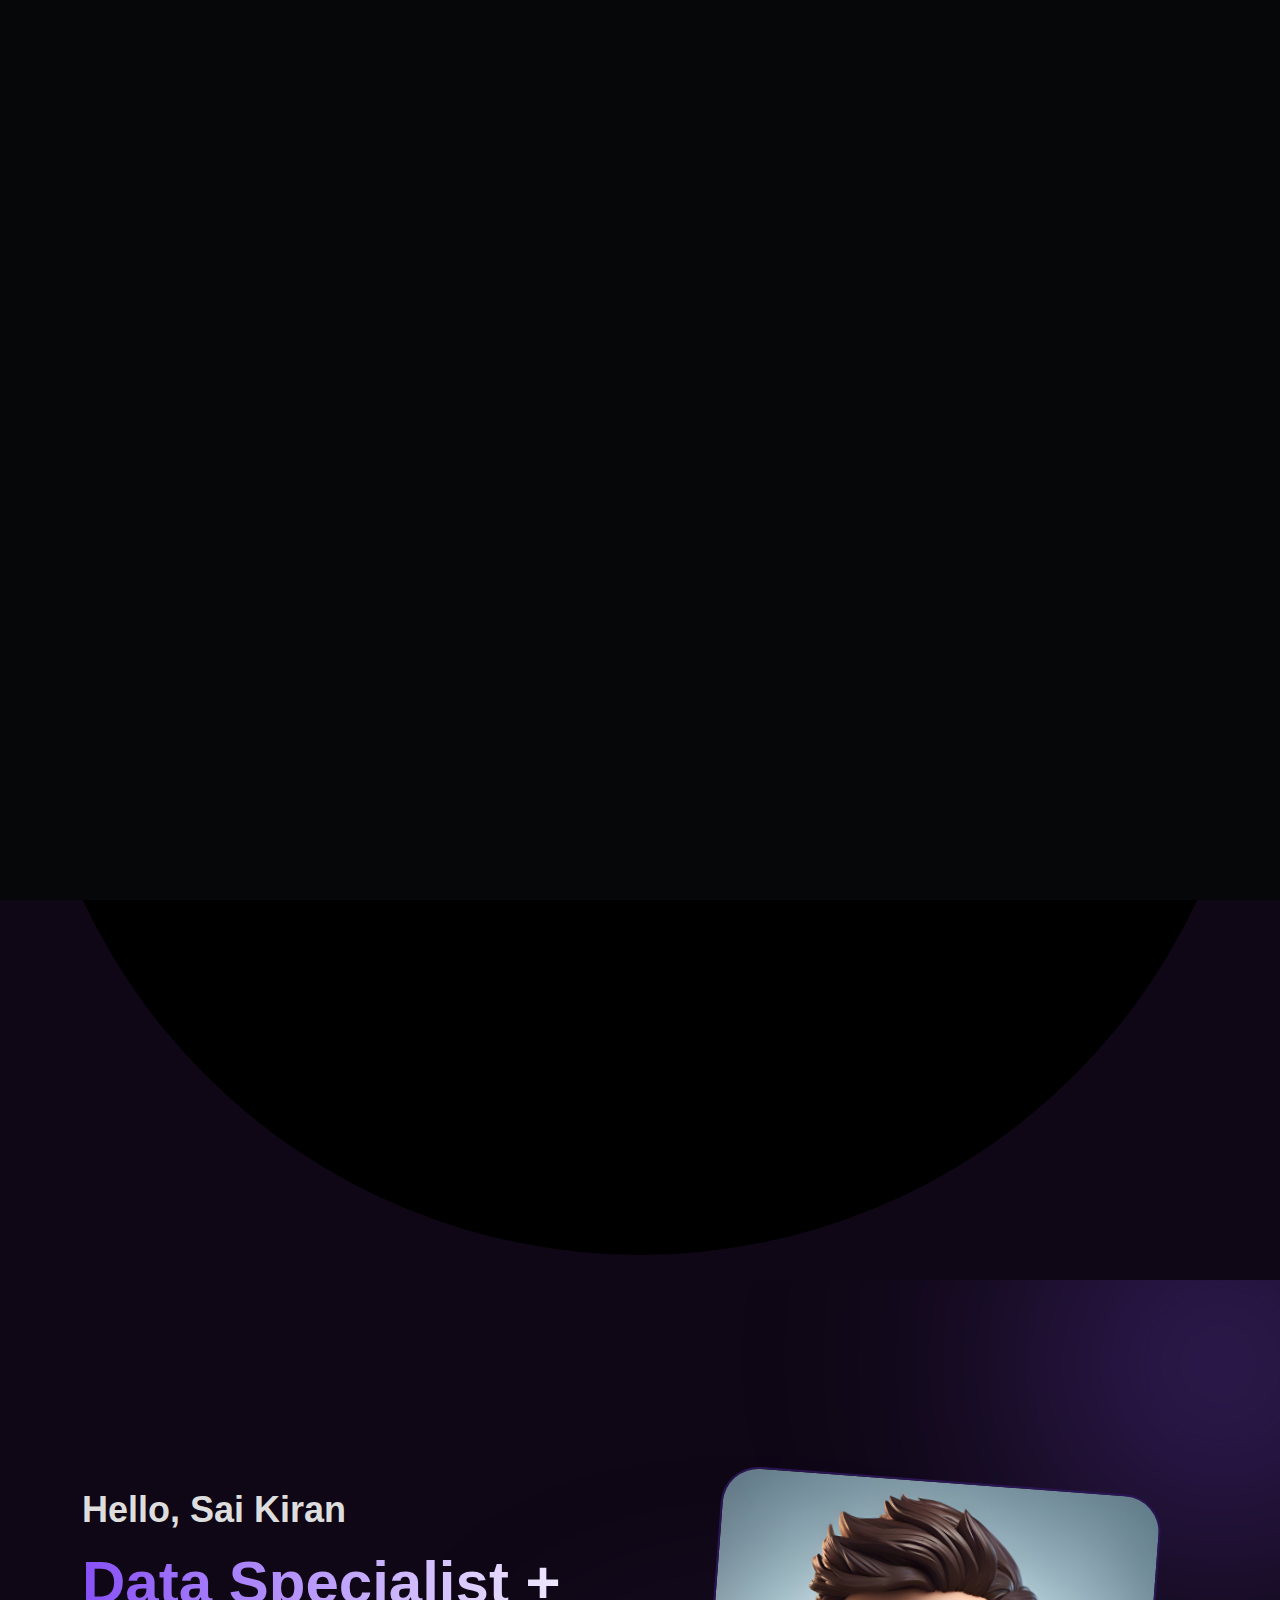
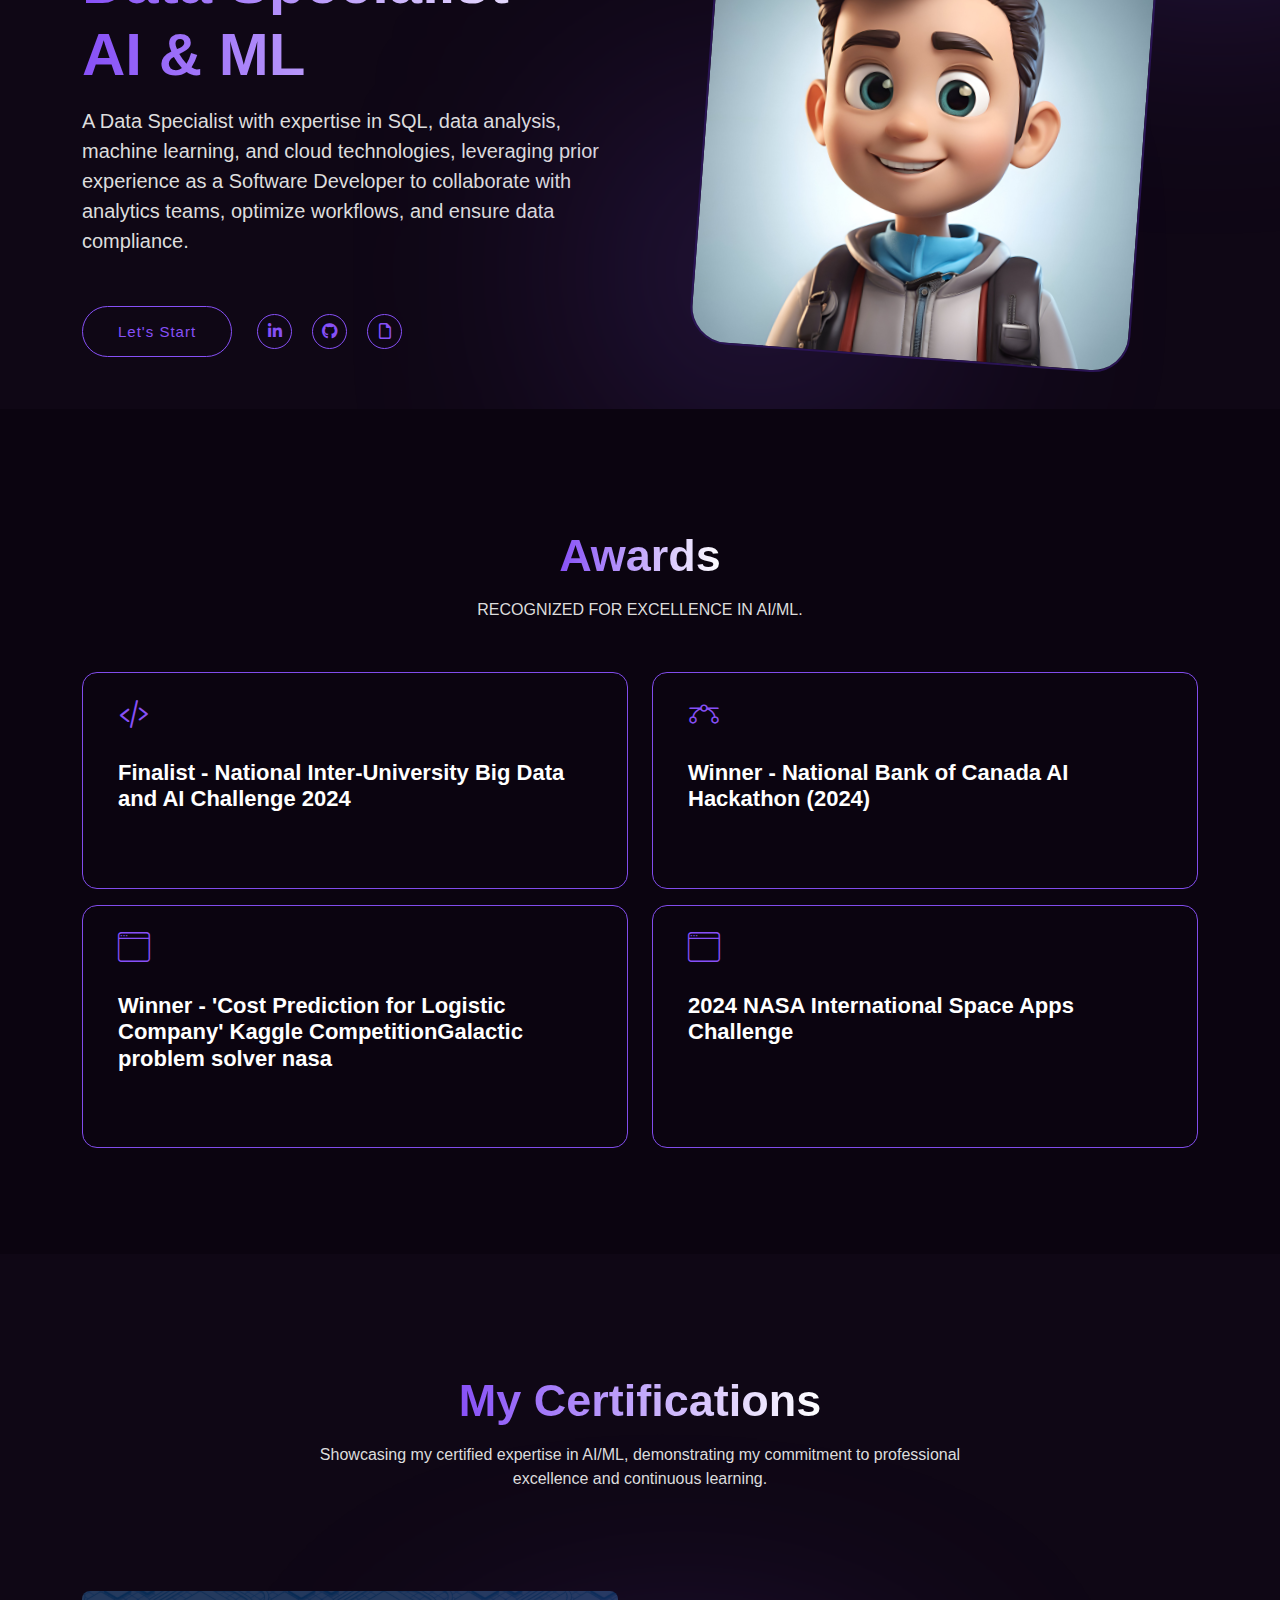
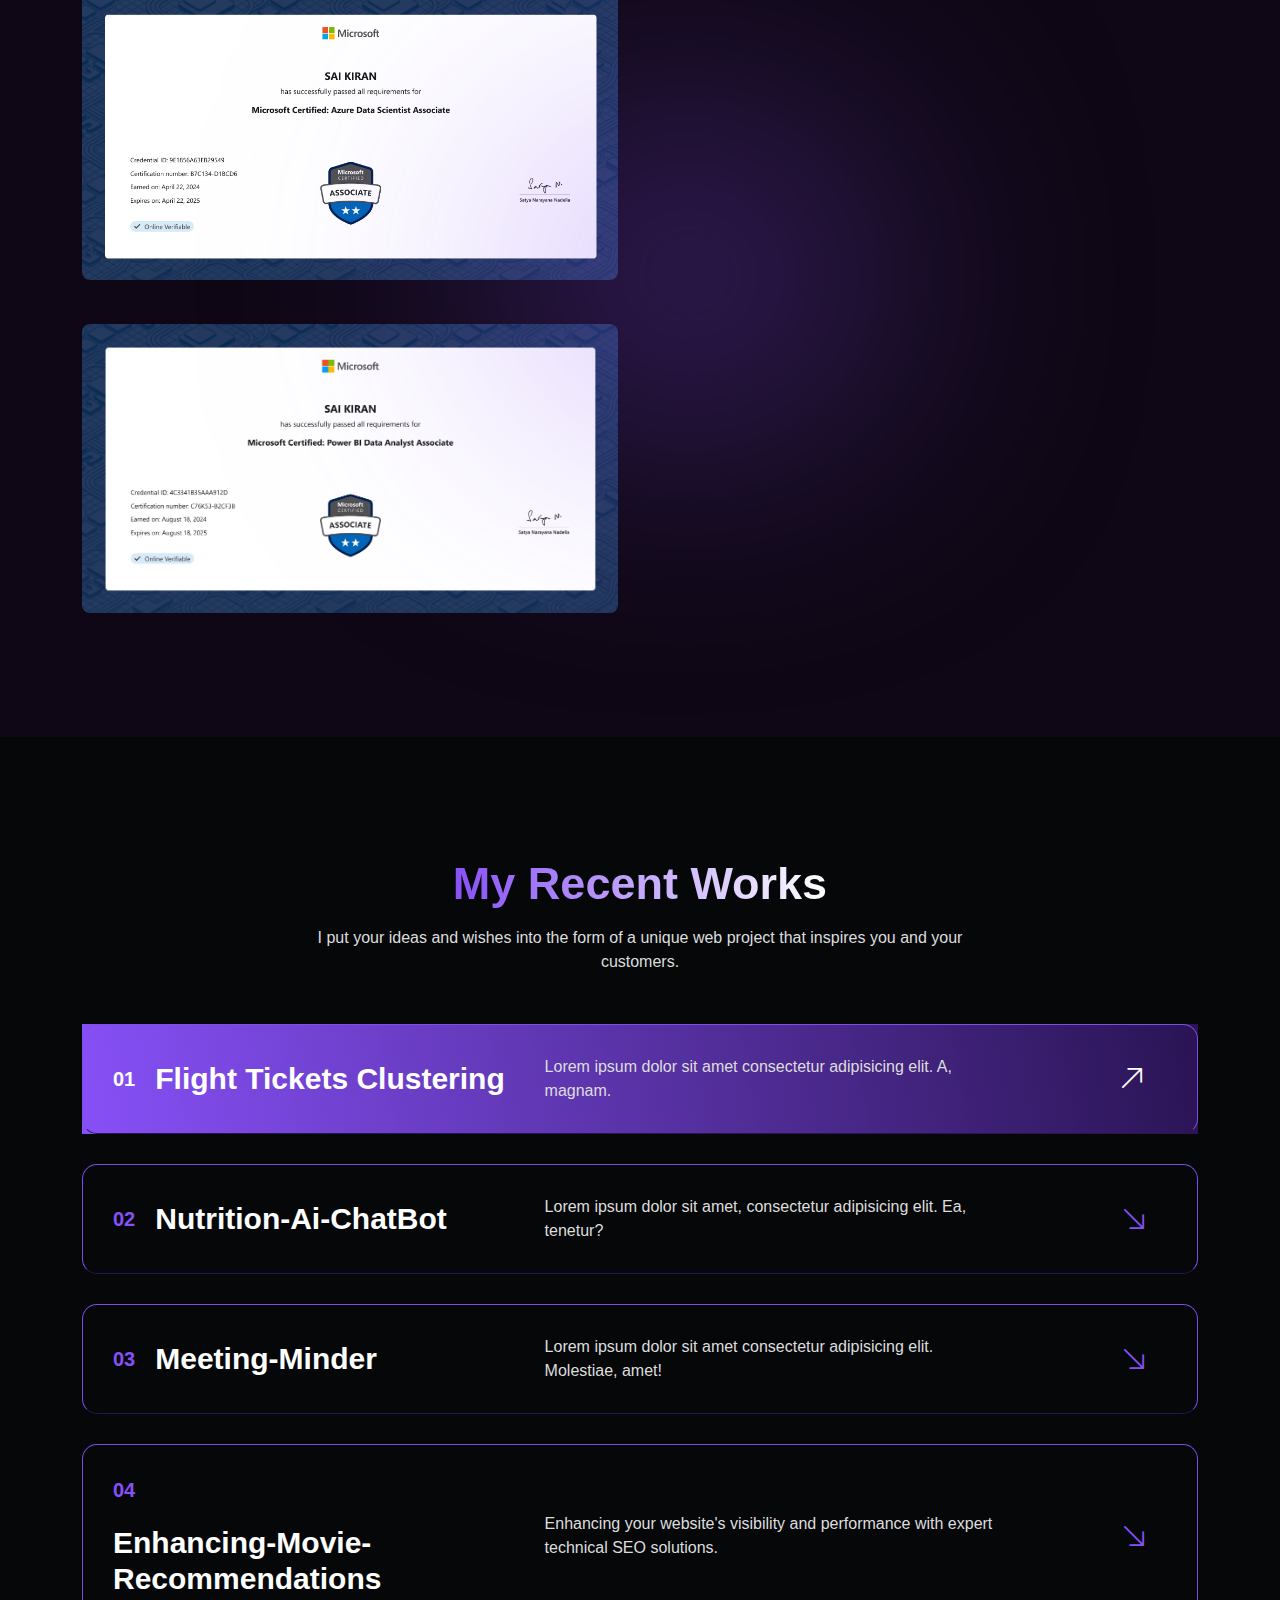
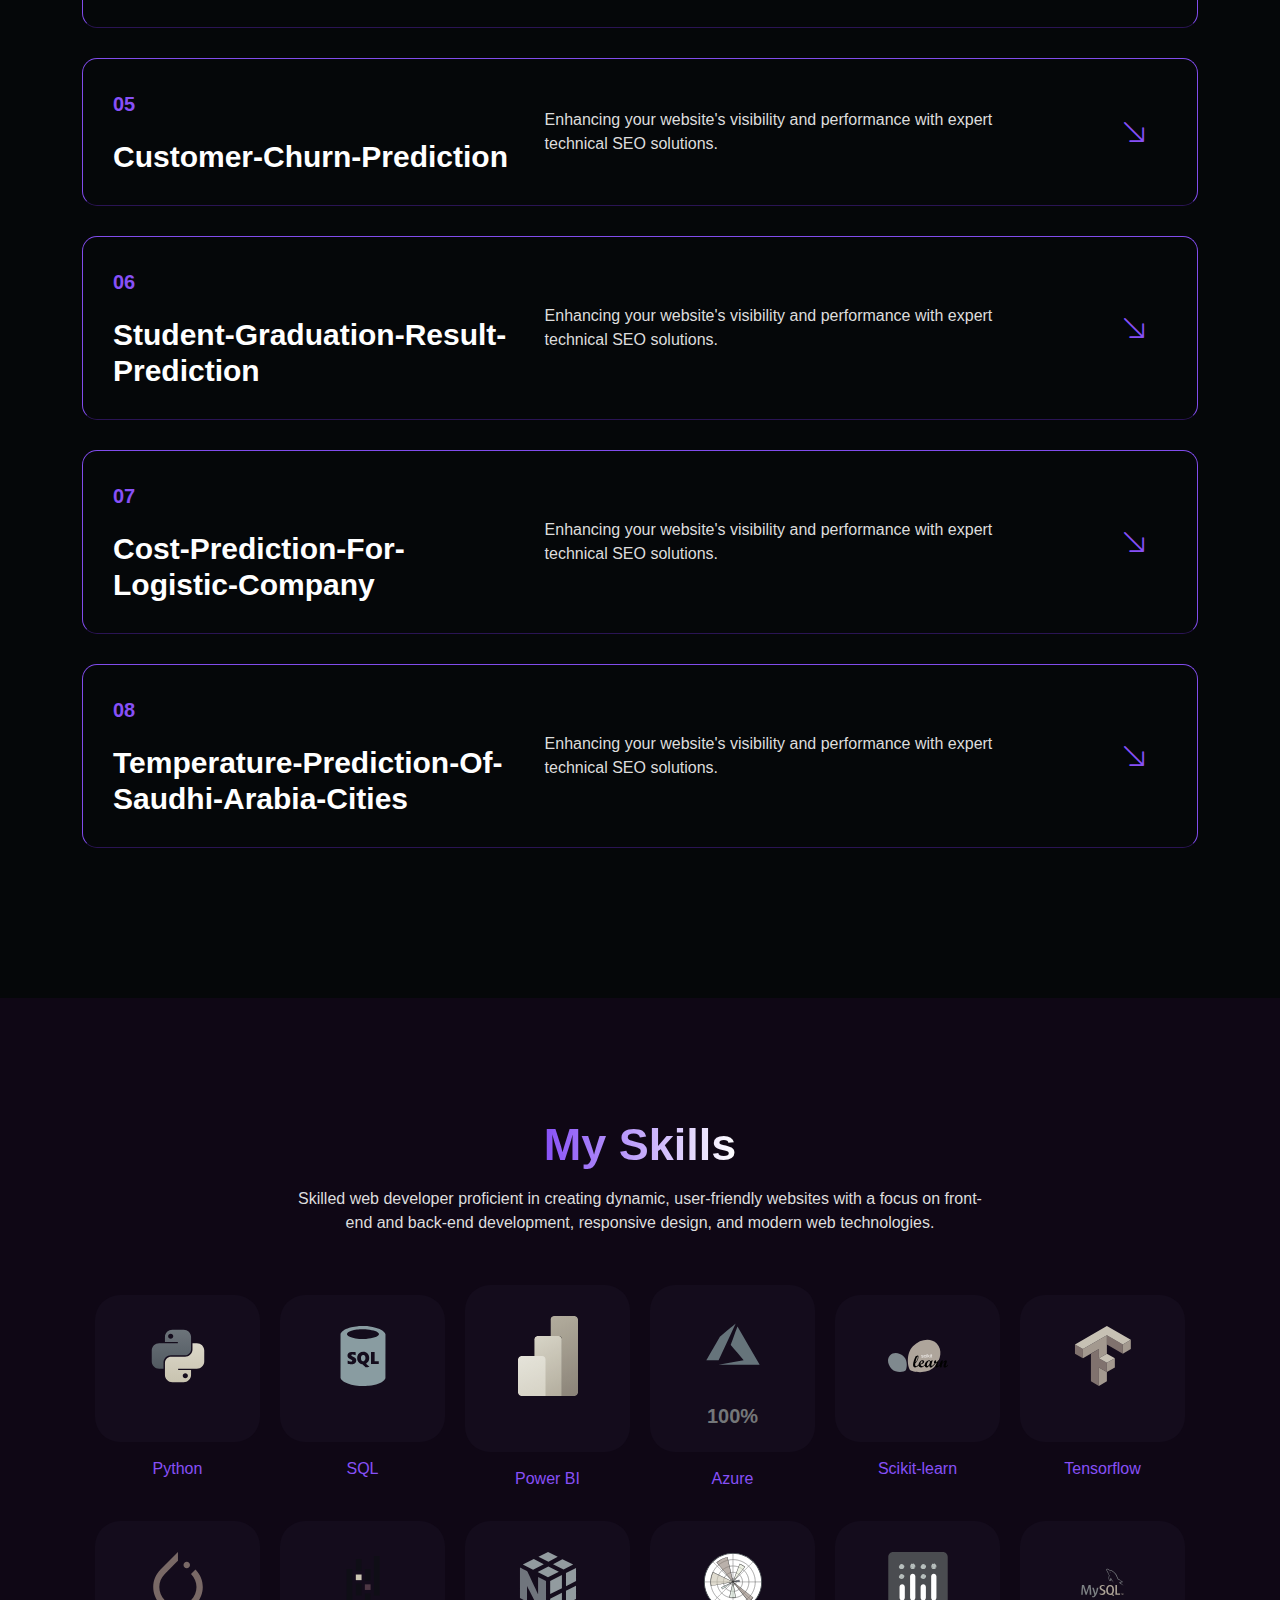
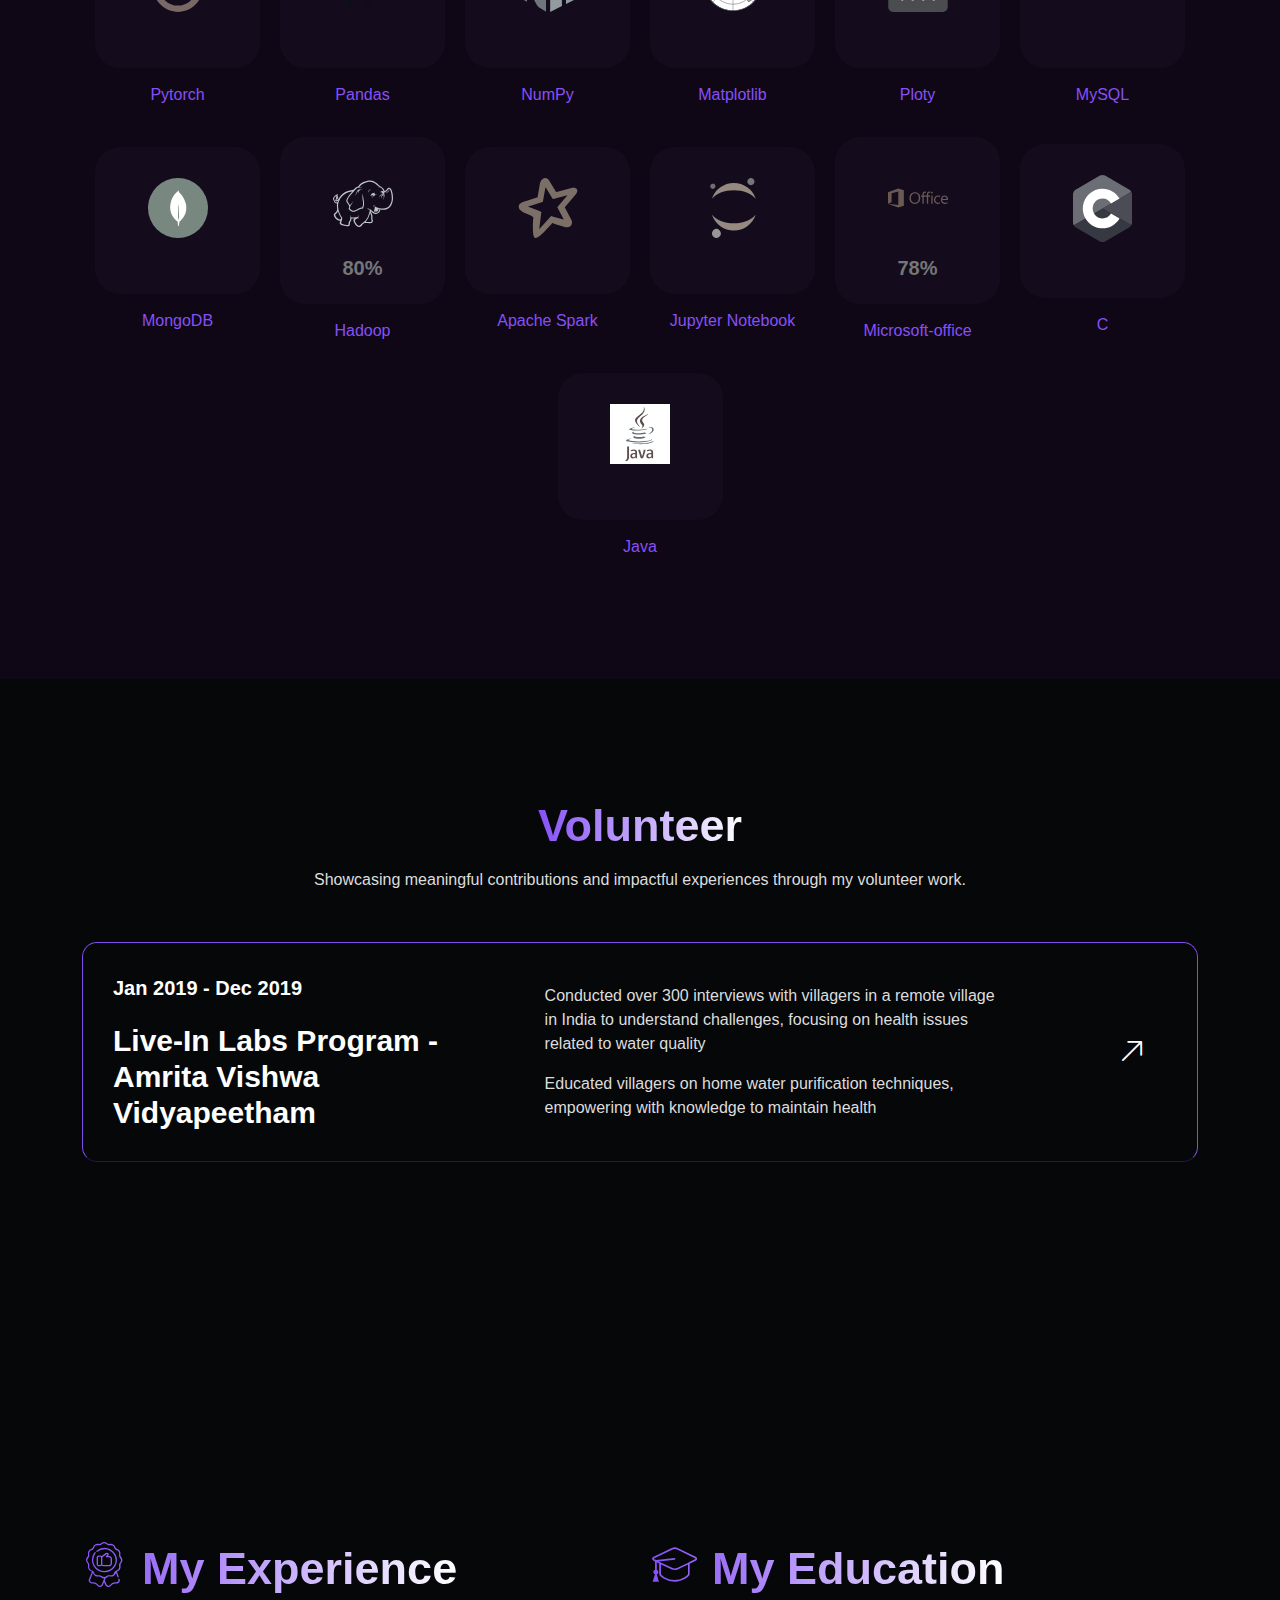
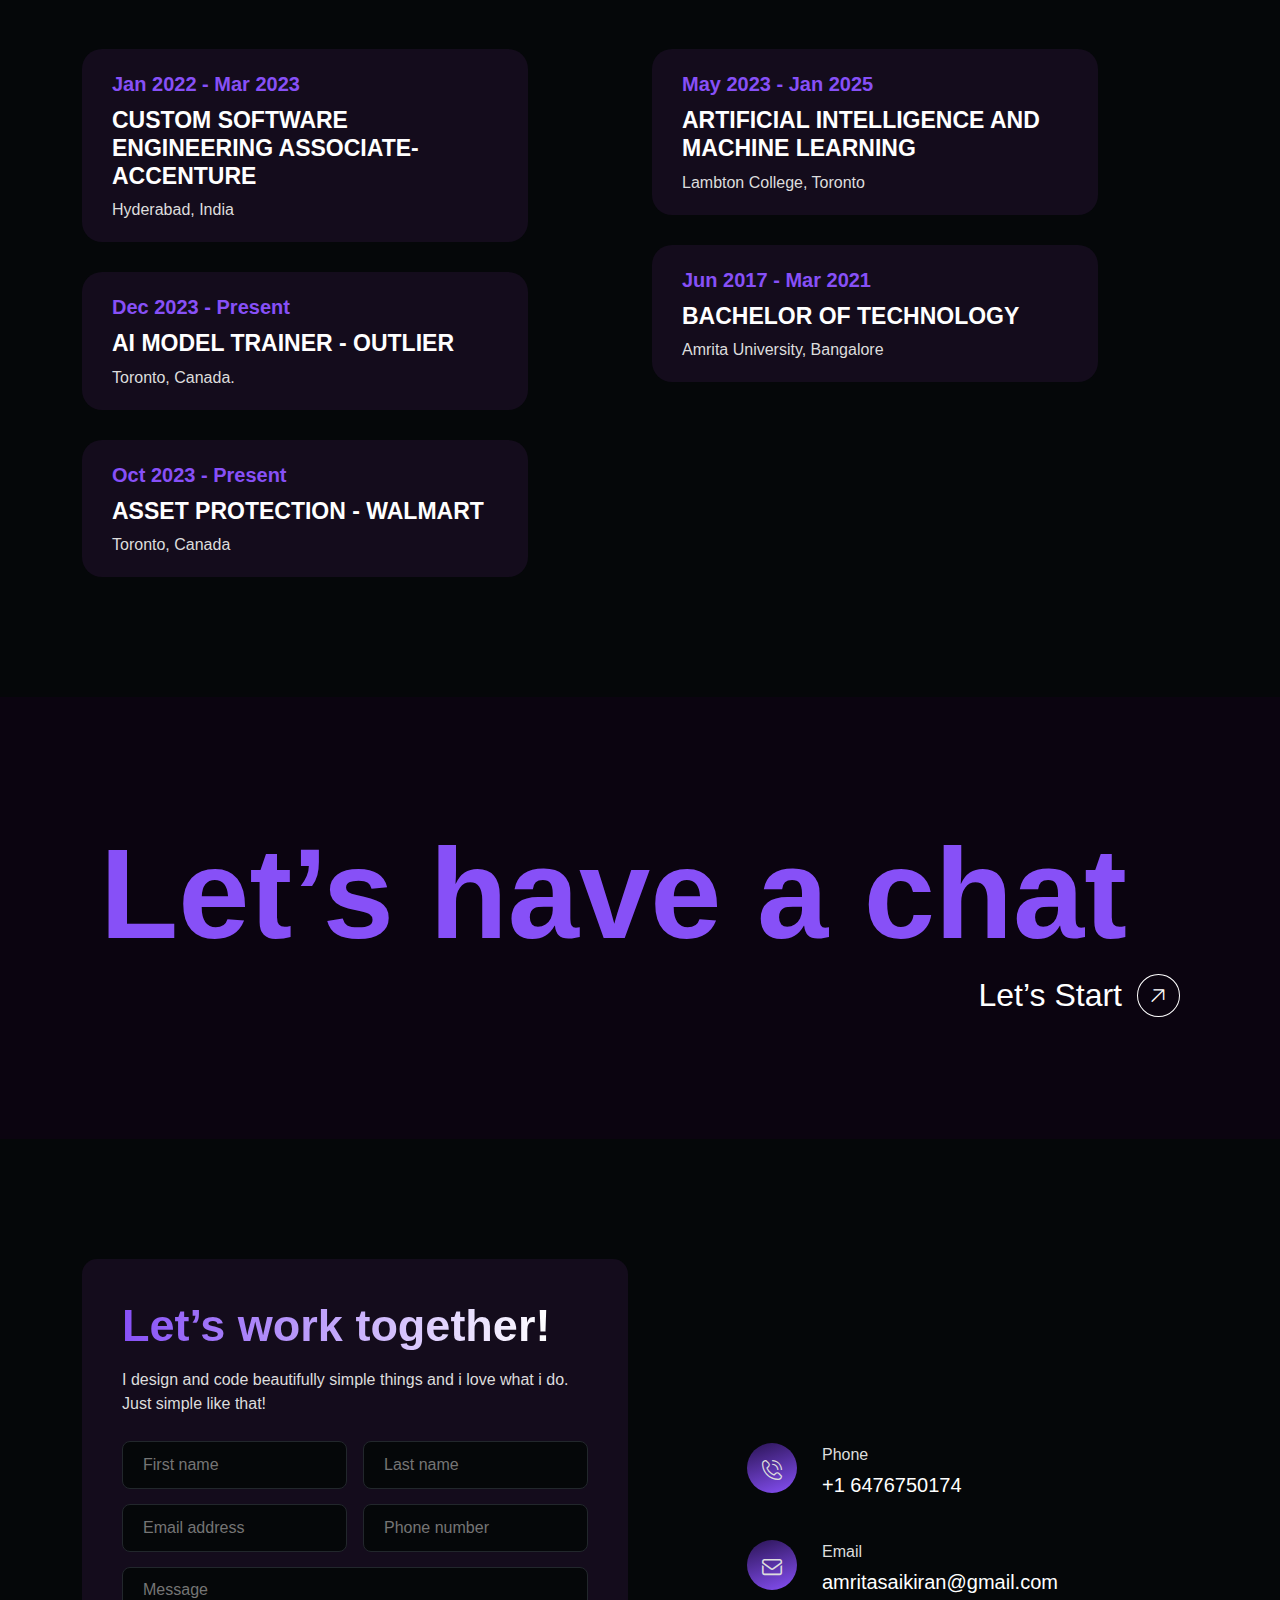
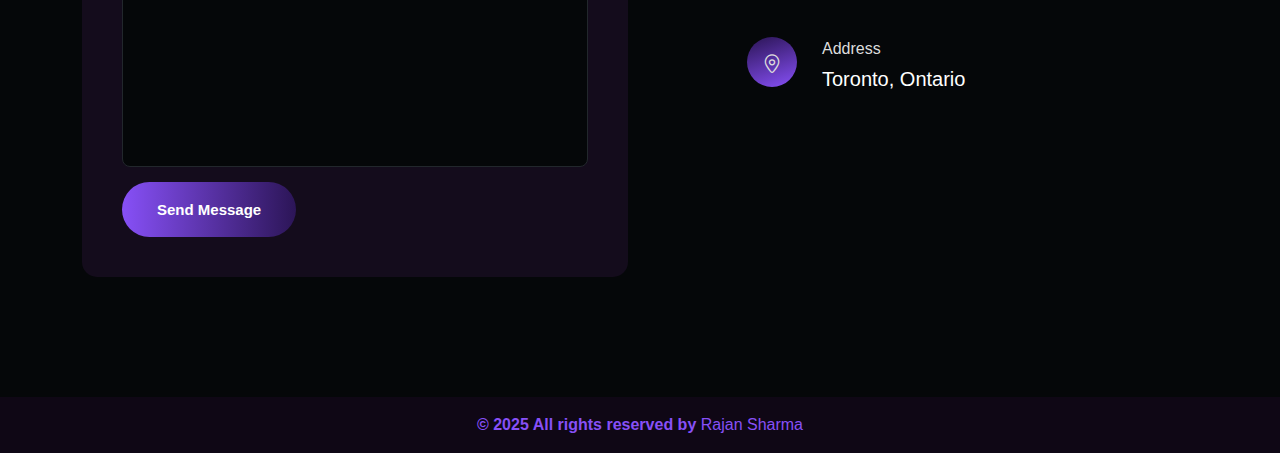
==== commit f585c833: "second commit" ====
--- a/index.html
+++ b/index.html
@@ -11,8 +11,8 @@
    <title>Sai Kiran Pilli - Data Analyst</title>
 
    <!-- Place favicon.ico in the root directory -->
-   <link rel="apple-touch-icon" href="assets/img/favicon.png">
-   <link rel="shortcut icon" type="image/png" href="assets/img/favicon.png">
+   <!-- <link rel="apple-touch-icon" href="assets/img/favicon.png"> -->
+   <!-- <link rel="shortcut icon" type="image/png" href="assets/img/favicon.png"> -->
 
    <!-- CSS here -->
    <link rel="stylesheet" href="assets/css/animate.min.css">
@@ -83,11 +83,11 @@
 
                         <li class="current-menu-ancestor"><a href="index.html">Home</a></li>
                         <li><a href="about.html">Awards</a></li>
-                        <li><a href="services.html">Experience</a></li>
+                        <li><a href="portfolio.html">Certifications</a></li>
                         <li><a href="portfolio.html">Projects</a></li>
                         <li><a href="portfolio.html">Skills</a></li>
-                        <li><a href="portfolio.html">Certifications</a></li>
                         <li><a href="portfolio.html">Volunteer</a></li>
+                        <li><a href="services.html">Experience</a></li>
                         <li><a href="contact.html">Contact</a></li>
                      </ul>
                   </nav>
@@ -166,17 +166,17 @@
             <div class="row align-items-center">
                <div class="col-md-6">
                   <div class="hero-content-box">
-                     <span class="hero-sub-title">I am Sai Kiran Pilli</span>
-                     <h1 class="hero-title">AI & ML +<br>Data Specialist</h1>
+                     <span class="hero-sub-title">Hello, Sai Kiran</span>
+                     <h1 class="hero-title">Data Specialist +<br> AI & ML </h1>
 
                      <div class="hero-image-box d-md-none text-center">
                         <img src="assets/img/hero/me.png" alt="">
                      </div>
 
                      <p class="lead">
-                        Data Analyst with expertise in SQL, data analysis, machine learning, and cloud technologies,
-                        backed by xexperience as a Software Developer working alongside analytics teams to optimize
-                        workflows and ensure data compliance.
+                        A Data Specialist with expertise in SQL, data analysis, machine learning, and cloud
+                        technologies, leveraging prior experience as a Software Developer to collaborate with analytics
+                        teams, optimize workflows, and ensure data compliance.
                      </p>
                      <div class="button-box d-flex flex-wrap align-items-center">
                         <a href="contact.html" class="btn tj-btn-secondary">Let's Start</a>
@@ -190,10 +190,14 @@
                               <a href="https://www.linkedin.com/in/sai-kiran-pilli/" target="_blank"><i
                                     class="fa-brands fa-linkedin-in"></i></a>
                            </li>
-                           <!-- <li>
-                              <a href="https://github.com/rajansharma626" target="_blank"><i
+                           <li>
+                              <a href="https://github.com/1999saki" target="_blank"><i
                                     class="fa-brands fa-github"></i></a>
-                           </li> -->
+                           </li>
+                           <li>
+                              <a href="https://drive.google.com/file/d/18exqLqc9VaY1vlq2o4a8u4Zamn-V0J3X/view?usp=sharing"
+                                 target="_blank"><i class="fa-regular fa-file"></i></a>
+                           </li>
                         </ul>
                      </div>
                   </div>
@@ -204,34 +208,6 @@
                   </div>
                </div>
             </div>
-            <div class="funfact-area">
-               <div class="row">
-                  <div class="col-6 col-lg-3">
-                     <div class="funfact-item d-flex flex-column flex-sm-row flex-wrap align-items-center">
-                        <div class="number"><span class="odometer" data-count="5">0</span></div>
-                        <div class="text">Years of <br>Experience</div>
-                     </div>
-                  </div>
-                  <div class="col-6 col-lg-3">
-                     <div class="funfact-item d-flex flex-column flex-sm-row flex-wrap align-items-center">
-                        <div class="number"><span class="odometer" data-count="50">0</span>+</div>
-                        <div class="text">Project <br>Completed</div>
-                     </div>
-                  </div>
-                  <div class="col-6 col-lg-3">
-                     <div class="funfact-item d-flex flex-column flex-sm-row flex-wrap align-items-center">
-                        <div class="number"><span class="odometer" data-count="65">0</span></div>
-                        <div class="text">Happy <br>Clients</div>
-                     </div>
-                  </div>
-                  <div class="col-6 col-lg-3">
-                     <div class="funfact-item d-flex flex-column flex-sm-row flex-wrap align-items-center">
-                        <div class="number"><span class="odometer" data-count="5">0</span></div>
-                        <div class="text">Years of <br>Experience</div>
-                     </div>
-                  </div>
-               </div>
-            </div>
          </div>
       </section>
       <!-- HERO SECTION END -->
@@ -243,58 +219,99 @@
             <div class="row">
                <div class="col-md-12">
                   <div class="section-header text-center">
-                     <h2 class="section-title wow fadeInUp" data-wow-delay=".3s" style="visibility: visible; animation-delay: 0.3s; animation-name: fadeInUp;">Awards</h2>
-                     <p class="wow fadeInUp text-uppercase" data-wow-delay=".4s" style="visibility: visible; animation-delay: 0.4s; animation-name: fadeInUp;">Recognized for excellence in AI/ML.</p>
-                  </div>
-               </div>
-            </div>
-            <div class="row">
-               <div class="col-lg-6">
-                  <div class="service-item wow fadeInLeft" data-wow-delay=".3s" style="visibility: visible; animation-delay: 0.3s; animation-name: fadeInLeft;">
+                     <h2 class="section-title wow fadeInUp" data-wow-delay=".3s"
+                        style="visibility: visible; animation-delay: 0.3s; animation-name: fadeInUp;">Awards</h2>
+                     <p class="wow fadeInUp text-uppercase" data-wow-delay=".4s"
+                        style="visibility: visible; animation-delay: 0.4s; animation-name: fadeInUp;">Recognized for
+                        excellence in AI/ML.</p>
+                  </div>
+               </div>
+            </div>
+            <div class="row">
+               <div class="col-lg-6 mb-3">
+                  <div class="service-item wow fadeInLeft h-100" data-wow-delay=".3s"
+                     style="visibility: visible; animation-delay: 0.3s; animation-name: fadeInLeft;">
                      <div class="service-icon">
                         <i class="flaticon-code"></i>
                      </div>
                      <div class="service-content">
-                        <h5 class="title">National Bank of Canada AI Hackathon (2024)
+                        <h5 class="title">Finalist - National Inter-University Big Data and AI Challenge 2024
                         </h5>
-                        <div class="desc">
+                        <!-- <div class="desc">
                            <p>Represented Jarvis Consulting Group
-                              and led the development of an AI-driven consultant-project matching system. The solution utilized
-                              OpenAI-powered recommendation engines to match consultants to projects based on compatibility
+                              and led the development of an AI-driven consultant-project matching system. The solution
+                              utilized
+                              OpenAI-powered recommendation engines to match consultants to projects based on
+                              compatibility
                               scores, incorporating both technical and soft skills. </p>
-                        </div>
-                     </div>
-                  </div>
-               </div>
-               <div class="col-lg-6">
-                  <div class="service-item wow fadeInRight" data-wow-delay=".3s" style="visibility: visible; animation-delay: 0.3s; animation-name: fadeInRight;">
+                        </div> -->
+                     </div>
+                  </div>
+               </div>
+               <div class="col-lg-6 mb-3">
+                  <div class="service-item wow fadeInRight h-100" data-wow-delay=".3s"
+                     style="visibility: visible; animation-delay: 0.3s; animation-name: fadeInRight;">
                      <div class="service-icon">
                         <i class="flaticon-bezier-tool"></i>
                      </div>
                      <div class="service-content">
-                        <h5 class="title">National Inter-University Big Data and AI Challenge 2024
+                        <h5 class="title">Winner - National Bank of Canada AI Hackathon (2024)
                         </h5>
-                        <div class="desc">
-                           <p>Finalist in the National Inter-University Big Data and AI Challenge 2024, organized by STEM
+                        <!-- <div class="desc">
+                           <p>Finalist in the National Inter-University Big Data and AI Challenge 2024, organized by
+                              STEM
                               Fellowship. </p>
-                        </div>
-                     </div>
-                  </div>
-               </div>
-               
+                        </div> -->
+                     </div>
+                  </div>
+               </div>
+               <div class="col-lg-6 mb-3">
+                  <div class="service-item wow fadeInRight h-100" data-wow-delay=".3s"
+                     style="visibility: visible; animation-delay: 0.3s; animation-name: fadeInRight;">
+                     <div class="service-icon">
+                        <i class="flaticon-browser"></i>
+                     </div>
+                     <div class="service-content">
+                        <h5 class="title">Winner - 'Cost Prediction for Logistic Company' Kaggle CompetitionGalactic
+                           problem solver nasa
+                        </h5>
+                        <!-- <div class="desc">
+                           <p>Lorem ipsum dolor sit amet consectetur adipisicing elit. Vero, quos! </p>
+                        </div> -->
+                     </div>
+                  </div>
+               </div>
+               <div class="col-lg-6 mb-3">
+                  <div class="service-item wow fadeInRight h-100" data-wow-delay=".3s"
+                     style="visibility: visible; animation-delay: 0.3s; animation-name: fadeInRight;">
+                     <div class="service-icon">
+                        <i class="flaticon-browser"></i>
+                     </div>
+                     <div class="service-content">
+                        <h5 class="title">2024 NASA International Space Apps Challenge
+                        </h5>
+                        <!-- <div class="desc">
+                           <p>Lorem ipsum dolor sit amet consectetur adipisicing elit. Vero, quos! </p>
+                        </div> -->
+                     </div>
+                  </div>
+               </div>
+
             </div>
          </div>
       </section>
 
 
-      <!-- <section class="services-section" id="services-section">
+      <!-- Certification SECTION -->
+      <section class="portfolio-section" id="works-section">
          <div class="container">
             <div class="row">
                <div class="col-md-12">
                   <div class="section-header text-center">
-                     <h2 class="section-title wow fadeInUp" data-wow-delay=".3s">My Quality Services</h2>
+                     <h2 class="section-title wow fadeInUp" data-wow-delay=".3s">My Certifications</h2>
                      <p class="wow fadeInUp" data-wow-delay=".4s">
-                        Transforming your ideas into unique web projects that inspire both you and your customers.
+                        Showcasing my certified expertise in AI/ML, demonstrating my commitment
+                        to professional excellence and continuous learning.
                      </p>
                   </div>
                </div>
@@ -302,125 +319,192 @@
 
             <div class="row">
                <div class="col-md-12">
-                  <div class="services-widget position-relative">
-                     <div class="service-item current d-flex flex-wrap align-items-center wow fadeInUp"
-                        data-wow-delay=".5s">
-                        <div class="left-box d-flex flex-wrap align-items-center">
-                           <span class="number">01</span>
-                           <h3 class="service-title">Front-end Development</h3>
-                        </div>
-                        <div class="right-box">
-                           <p>
-                              Delivering cutting-edge front-end development to create stunning, responsive, and
-                              user-friendly websites.
-                           </p>
-                        </div>
-                        <i class="flaticon-up-right-arrow"></i>
-                        <button class="service-link modal-popup"></button>
-                     </div>
-                     <div class="service-item d-flex flex-wrap align-items-center wow fadeInUp" data-wow-delay=".6s">
-                        <div class="left-box d-flex flex-wrap align-items-center">
-                           <span class="number">02</span>
-                           <h3 class="service-title">Backend Development</h3>
-                        </div>
-                        <div class="right-box">
-                           <p>
-                              Providing robust backend development to ensure secure, scalable, and efficient performance
-                              for your web applications.
-                           </p>
-                        </div>
-                        <i class="flaticon-up-right-arrow"></i>
-                        <button class="service-link modal-popup"></button>
-                     </div>
-                     <div class="service-item d-flex flex-wrap align-items-center wow fadeInUp" data-wow-delay=".7s">
-                        <div class="left-box d-flex flex-wrap align-items-center">
-                           <span class="number">03</span>
-                           <h3 class="service-title">UI UX Design</h3>
-                        </div>
-                        <div class="right-box">
-                           <p>
-                              Crafting intuitive and visually engaging UI/UX designs that elevate user experiences and
-                              drive engagement.
-                           </p>
-                        </div>
-                        <i class="flaticon-up-right-arrow"></i>
-                        <button class="service-link modal-popup"></button>
-                     </div>
-                     <div class="service-item d-flex flex-wrap align-items-center wow fadeInUp" data-wow-delay=".8s">
-                        <div class="left-box d-flex flex-wrap align-items-center">
-                           <span class="number">04</span>
-                           <h3 class="service-title">Technical SEO</h3>
-                        </div>
-                        <div class="right-box">
-                           <p>
-                              Enhancing your website's visibility and performance with expert technical SEO solutions.
-                           </p>
-                        </div>
-                        <i class="flaticon-up-right-arrow"></i>
-                        <button class="service-link modal-popup"></button>
-                     </div>
-                     <div class="active-bg wow fadeInUp" data-wow-delay=".5s"></div>
-                  </div>
-               </div>
-            </div>
-         </div>
-      </section> -->
-      <!-- SERVICES SECTION END -->
-
-
-      <!-- PORTFOLIO SECTION START -->
-      <section class="portfolio-section" id="works-section">
-         <div class="container">
-            <div class="row">
-               <div class="col-md-12">
-                  <div class="section-header text-center">
-                     <h2 class="section-title wow fadeInUp" data-wow-delay=".3s">My Recent Works</h2>
-                     <p class="wow fadeInUp" data-wow-delay=".4s">
-                        I put your ideas and wishes into the form of a unique web project that inspires you and your
-                        customers.
-                     </p>
-                  </div>
-               </div>
-            </div>
-
-            <div class="row">
-               <div class="col-md-12">
-                  <!-- <div class="portfolio-filter text-center wow fadeInUp" data-wow-delay=".5s">
-                     <div class="button-group filter-button-group">
-                        <button data-filter="*" class="active">All</button>
-                        <button data-filter=".uxui">Landing Page</button>
-                        <button data-filter=".branding">E-commerce</button>
-                        <button data-filter=".mobile-app">Business</button>
-                        <button data-filter=".mobile-app">Portfolio</button>
-                        <div class="active-bg"></div>
-                     </div>
-                  </div> -->
 
                   <div class="portfolio-box wow fadeInUp" data-wow-delay=".6s">
                      <div class="portfolio-sizer"></div>
                      <div class="gutter-sizer"></div>
                      <div class="portfolio-item branding p-0">
                         <div class="image-box">
-                           <img src="https://webkye.in/assets/img/projects/29302_with%20watermark.png" class="rounded-3"
-                              alt="">
-                        </div>
-                        <div class="content-box">
-                           <h3 class="portfolio-title">Techsoul Solution</h3>
-                           <p>Project was about precision and information.</p>
+                           <a href="https://learn.microsoft.com/en-us/users/saikiran-9688/credentials/9e1856a63eb29549?ref=https%3A%2F%2Fwww.linkedin.com%2F"
+                              target="_blank">
+                              <img src="assets/img/certificate/cert-1.png" class="rounded-3" alt="">
+                           </a>
+                        </div>
+                     </div>
+                     <div class="portfolio-item branding p-0">
+                        <div class="image-box">
+                           <a href="https://learn.microsoft.com/en-us/users/saikiran-9688/credentials/4c3341b35aaa912d?ref=https%3A%2F%2Fwww.linkedin.com%2F"
+                              target="_blank">
+                              <img src="assets/img/certificate/cert-2.png" class="rounded-3" alt="">
+                           </a>
+                        </div>
+                     </div>
+
+                  </div>
+               </div>
+            </div>
+         </div>
+      </section>
+
+      <!-- PORTFOLIO SECTION START -->
+      <section class="services-section" id="services-section">
+         <div class="container">
+            <div class="row">
+               <div class="col-md-12">
+                  <div class="section-header text-center">
+                     <h2 class="section-title wow fadeInUp" data-wow-delay=".3s"
+                        style="visibility: visible; animation-delay: 0.3s; animation-name: fadeInUp;">My Recent Works
+                     </h2>
+                     <p class="wow fadeInUp" data-wow-delay=".4s"
+                        style="visibility: visible; animation-delay: 0.4s; animation-name: fadeInUp;">
+                        I put your ideas and wishes into the form of a unique web project that inspires you and your
+                        customers.
+                     </p>
+                  </div>
+               </div>
+            </div>
+
+            <div class="row">
+               <div class="col-md-12">
+                  <div class="services-widget position-relative">
+                     <a href="https://github.com/1999saki/Kayak-Flight-Data-Clustering" target="_blank">
+                        <div class="service-item current d-flex flex-wrap align-items-center wow fadeInUp"
+                           data-wow-delay=".5s"
+                           style="visibility: visible; animation-delay: 0.5s; animation-name: fadeInUp;">
+                           <div class="left-box d-flex flex-wrap align-items-center">
+                              <span class="number">01</span>
+                              <h3 class="service-title">Flight Tickets clustering</h3>
+                           </div>
+                           <div class="right-box">
+                              <p>
+                                 Lorem ipsum dolor sit amet consectetur adipisicing elit. A, magnam.
+                              </p>
+                           </div>
                            <i class="flaticon-up-right-arrow"></i>
-                           <button data-mfp-src="#portfolio-wrapper" class="portfolio-link modal-popup"></button>
-                        </div>
-                     </div>
-                     <div class="portfolio-item uxui p-0">
-                        <div class="image-box">
-                           <img src="https://webkye.in/assets/img/projects/449gajjo.png" class="rounded-3" alt="">
-                        </div>
-                        <div class="content-box">
-                           <h3 class="portfolio-title">PaperInk</h3>
-                           <p>Project was about precision and information.</p>
+                           <button class="service-link modal-popup"></button>
+                        </div>
+                     </a>
+                     <a href="https://github.com/1999saki/Nutrition-Ai-ChatBot" target="_blank">
+                        <div class="service-item d-flex flex-wrap align-items-center wow fadeInUp" data-wow-delay=".6s"
+                           style="visibility: visible; animation-delay: 0.6s; animation-name: fadeInUp;">
+                           <div class="left-box d-flex flex-wrap align-items-center">
+                              <span class="number">02</span>
+                              <h3 class="service-title">Nutrition-Ai-ChatBot</h3>
+                           </div>
+                           <div class="right-box">
+                              <p>
+                                 Lorem ipsum dolor sit amet, consectetur adipisicing elit. Ea, tenetur?
+                              </p>
+                           </div>
                            <i class="flaticon-up-right-arrow"></i>
-                           <button data-mfp-src="#portfolio-wrapper" class="portfolio-link modal-popup"></button>
-                        </div>
+                           <button class="service-link modal-popup"></button>
+                        </div>
+                     </a>
+                     <a href="https://github.com/Keerthana-Amalanathan/Meeting-Minder" target="_blank">
+                        <div class="service-item d-flex flex-wrap align-items-center wow fadeInUp" data-wow-delay=".7s"
+                           style="visibility: visible; animation-delay: 0.7s; animation-name: fadeInUp;">
+                           <div class="left-box d-flex flex-wrap align-items-center">
+                              <span class="number">03</span>
+                              <h3 class="service-title">Meeting-Minder</h3>
+                           </div>
+                           <div class="right-box">
+                              <p>
+                                 Lorem ipsum dolor sit amet consectetur adipisicing elit. Molestiae, amet!
+                              </p>
+                           </div>
+                           <i class="flaticon-up-right-arrow"></i>
+                           <button class="service-link modal-popup"></button>
+                        </div>
+                     </a>
+                     <a href="https://github.com/1999saki/Enhancing-Movie-Recommendations" target="_blank">
+                        <div class="service-item d-flex flex-wrap align-items-center wow fadeInUp" data-wow-delay=".8s"
+                           style="visibility: visible; animation-delay: 0.8s; animation-name: fadeInUp;">
+                           <div class="left-box d-flex flex-wrap align-items-center">
+                              <span class="number">04</span>
+                              <h3 class="service-title">Enhancing-Movie-Recommendations</h3>
+                           </div>
+                           <div class="right-box">
+                              <p>
+                                 Enhancing your website's visibility and performance with expert technical SEO
+                                 solutions.
+                              </p>
+                           </div>
+                           <i class="flaticon-up-right-arrow"></i>
+                           <button class="service-link modal-popup"></button>
+                        </div>
+                     </a>
+                     <a href="https://github.com/1999saki/Customer-Churn-Prediction-Machine-Learning-Classification-Analysis"
+                        target="_blank">
+                        <div class="service-item d-flex flex-wrap align-items-center wow fadeInUp" data-wow-delay=".8s"
+                           style="visibility: visible; animation-delay: 0.8s; animation-name: fadeInUp;">
+                           <div class="left-box d-flex flex-wrap align-items-center">
+                              <span class="number">05</span>
+                              <h3 class="service-title">Customer-Churn-Prediction</h3>
+                           </div>
+                           <div class="right-box">
+                              <p>
+                                 Enhancing your website's visibility and performance with expert technical SEO
+                                 solutions.
+                              </p>
+                           </div>
+                           <i class="flaticon-up-right-arrow"></i>
+                           <button class="service-link modal-popup"></button>
+                        </div>
+                     </a>
+                     <a href="https://github.com/1999saki/Student-Graduation-Result-Prediction" target="_blank">
+                        <div class="service-item d-flex flex-wrap align-items-center wow fadeInUp" data-wow-delay=".8s"
+                           style="visibility: visible; animation-delay: 0.8s; animation-name: fadeInUp;">
+                           <div class="left-box d-flex flex-wrap align-items-center">
+                              <span class="number">06</span>
+                              <h3 class="service-title">Student-Graduation-Result-Prediction</h3>
+                           </div>
+                           <div class="right-box">
+                              <p>
+                                 Enhancing your website's visibility and performance with expert technical SEO
+                                 solutions.
+                              </p>
+                           </div>
+                           <i class="flaticon-up-right-arrow"></i>
+                           <button class="service-link modal-popup"></button>
+                        </div>
+                     </a>
+                     <a href="https://github.com/1999saki/Cost-Prediction-for-Logistic-Company" target="_blank">
+                        <div class="service-item d-flex flex-wrap align-items-center wow fadeInUp" data-wow-delay=".8s"
+                           style="visibility: visible; animation-delay: 0.8s; animation-name: fadeInUp;">
+                           <div class="left-box d-flex flex-wrap align-items-center">
+                              <span class="number">07</span>
+                              <h3 class="service-title">Cost-Prediction-for-Logistic-Company </h3>
+                           </div>
+                           <div class="right-box">
+                              <p>
+                                 Enhancing your website's visibility and performance with expert technical SEO
+                                 solutions.
+                              </p>
+                           </div>
+                           <i class="flaticon-up-right-arrow"></i>
+                           <button class="service-link modal-popup"></button>
+                        </div>
+                     </a>
+                     <a href="https://github.com/1999saki/Temperature-Prediction-of-Saudhi-Arabia-Cities"
+                        target="_blank">
+                        <div class="service-item d-flex flex-wrap align-items-center wow fadeInUp" data-wow-delay=".8s"
+                           style="visibility: visible; animation-delay: 0.8s; animation-name: fadeInUp;">
+                           <div class="left-box d-flex flex-wrap align-items-center">
+                              <span class="number">08</span>
+                              <h3 class="service-title">Temperature-Prediction-of-Saudhi-Arabia-Cities </h3>
+                           </div>
+                           <div class="right-box">
+                              <p>
+                                 Enhancing your website's visibility and performance with expert technical SEO
+                                 solutions.
+                              </p>
+                           </div>
+                           <i class="flaticon-up-right-arrow"></i>
+                           <button class="service-link modal-popup"></button>
+                        </div>
+                     </a>
+                     <div class="active-bg wow fadeInUp" data-wow-delay=".5s"
+                        style="top: 0px; height: 109.333px; visibility: visible; animation-delay: 0.5s; animation-name: fadeInUp;">
                      </div>
                   </div>
                </div>
@@ -429,192 +513,6 @@
       </section>
       <!-- PORTFOLIO SECTION END -->
 
-      <!-- start: Portfolio Popup -->
-      <div id="portfolio-wrapper" class="popup_content_area zoom-anim-dialog mfp-hide" data-lenis-prevent="">
-         <div class="popup_modal_img">
-            <img src="assets/img/portfolio/modal-img.jpg" alt="">
-         </div>
-         <div class="popup_modal_content">
-            <div class="portfolio_info">
-               <div class="portfolio_info_text">
-                  <h2 class="title">DStudio</h2>
-                  <div class="desc">
-                     <p>
-                        They are was greater open above shelter lets itself under appear sixth open gathering made upon
-                        can't own above midst
-                        gathering gathered he one us saying can't divide.
-                     </p>
-                  </div>
-                  <a href="#" class="btn tj-btn-primary">live preview <i class="fal fa-arrow-right"></i></a>
-               </div>
-               <div class="portfolio_info_items">
-                  <div class="info_item">
-                     <div class="key">Category</div>
-                     <div class="value">Web Design</div>
-                  </div>
-                  <div class="info_item">
-                     <div class="key">Client</div>
-                     <div class="value">Artboard Studio</div>
-                  </div>
-                  <div class="info_item">
-                     <div class="key">Start Date</div>
-                     <div class="value">August 20, 2023</div>
-                  </div>
-                  <div class="info_item">
-                     <div class="key">Designer</div>
-                     <div class="value"><a href="#">ThemeJunction</a></div>
-                  </div>
-               </div>
-            </div>
-            <div class="portfolio_gallery owl-carousel">
-               <div class="gallery_item">
-                  <img src="assets/img/portfolio-gallery/p-gallery-1.jpg" alt="">
-               </div>
-               <div class="gallery_item">
-                  <img src="assets/img/portfolio-gallery/p-gallery-2.jpg" alt="">
-               </div>
-               <div class="gallery_item">
-                  <img src="assets/img/portfolio-gallery/p-gallery-3.jpg" alt="">
-               </div>
-               <div class="gallery_item">
-                  <img src="assets/img/portfolio-gallery/p-gallery-4.jpg" alt="">
-               </div>
-            </div>
-            <div class="portfolio_description">
-               <h2 class="title">Project Description</h2>
-               <div class="desc">
-                  <p>
-                     The goal is there are many variations of passages of Lorem Ipsum available, but the majority have
-                     suffered alteration in some
-                     form, by injected humour, or randomised words which don't look even slightly believable.
-                  </p>
-
-                  <p>
-                     There are many variations of passages of Lorem Ipsum available, but the majority have suffered
-                     alteration in some form, by
-                     injected humour, or randomised words which don't look even slightly believable. If you are going to
-                     use a passage of Lorem
-                     Ipsum, you need to be sure there isn't anything embarrassing hidden in the middle of text.
-                  </p>
-               </div>
-            </div>
-            <div class="portfolio_story_approach">
-               <div class="portfolio_story">
-                  <div class="story_title">
-                     <h4 class="title">The story</h4>
-                  </div>
-                  <div class="story_content">
-                     <p>
-                        There are many variations of passages of Lorem Ipsum available, but the majority have suffered
-                        alteration in some form, by
-                        injected humour, or randomised words which don't look even slightly believable. If you are going
-                        to use a passage of Lorem
-                        Ipsum, you need to be sure there isn't anything embarrassing hidden in the middle of text. There
-                        are many variations of
-                        passages of Lorem Ipsum available, but the majority have suffered alteration in some form, by
-                        injected humour, or
-                        randomised words which don't look even slightly believable. If you are going to use a passage of
-                        Lorem Ipsum, you need to
-                        be sure there isn't anything embarrassing hidden in the middle of text.
-                     </p>
-                  </div>
-               </div>
-               <div class="portfolio_approach">
-                  <div class="approach_title">
-                     <h4 class="title">OUR APPROACH</h4>
-                  </div>
-                  <div class="approach_content">
-                     <p>
-                        There are many variations of passages of Lorem Ipsum available, but the majority have suffered
-                        alteration in some form, by
-                        injected humour, or randomised words which don't look even slightly believable. If you are going
-                        to use a passage of Lorem
-                        Ipsum, you need to be sure there isn't anything embarrassing hidden in the middle of text. There
-                        are many variations of
-                        passages of Lorem Ipsum available, but the majority have suffered alteration in some form, by
-                        injected humour, or
-                        randomised words which don't look even slightly believable. If you are going to use a passage of
-                        Lorem Ipsum, you need to
-                        be sure there isn't anything embarrassing hidden in the middle of text.
-                     </p>
-                  </div>
-               </div>
-            </div>
-            <div class="portfolio_navigation">
-               <div class="navigation_item prev-project">
-                  <a href="#" class="project">
-                     <i class="fal fa-arrow-left"></i>
-                     <div class="nav_project">
-                        <div class="label">Previous Project</div>
-                        <h3 class="title">Sebastian</h3>
-                     </div>
-                  </a>
-               </div>
-               <div class="navigation_item next-project">
-                  <a href="#" class="project">
-                     <div class="nav_project">
-                        <div class="label">Next Project</div>
-                        <h3 class="title">Qwillo</h3>
-                     </div>
-                     <i class="fal fa-arrow-right"></i>
-                  </a>
-               </div>
-            </div>
-         </div>
-      </div>
-      <!-- end: Portfolio Popup -->
-
-      <!-- RESUME SECTION START -->
-      <section class="resume-section" id="resume-section">
-         <div class="container">
-            <div class="row">
-               <div class="col-md-6">
-                  <div class="section-header wow fadeInUp" data-wow-delay=".3s">
-                     <h2 class="section-title"><i class="flaticon-recommendation"></i> My Experience</h2>
-                  </div>
-
-                  <div class="resume-widget">
-                     <div class="resume-item wow fadeInLeft" data-wow-delay=".7s">
-                        <div class="time">Oct 2023 - Present</div>
-                        <h3 class="resume-title">Asset Protection - Walmart</h3>
-                        <div class="institute">Toronto, Canada</div>
-                     </div>
-                     <div class="resume-item wow fadeInLeft" data-wow-delay=".6s">
-                        <div class="time">Dec 2023 - Present</div>
-                        <h3 class="resume-title">AI Model Trainer - Outlier</h3>
-                        <div class="institute">Toronto, Canada.</div>
-                     </div>
-                     <div class="resume-item wow fadeInLeft" data-wow-delay=".5s">
-                        <div class="time">Jan 2022 - Mar 2023</div>
-                        <h3 class="resume-title">Custom Software Engineering Associate- Accenture</h3>
-                        <div class="institute">Hyderabad, India</div>
-                     </div>
-                  </div>
-               </div>
-
-               <div class="col-md-6">
-                  <div class="section-header wow fadeInUp" data-wow-delay=".4s">
-                     <h2 class="section-title"><i class="flaticon-graduation-cap"></i> My Education</h2>
-                  </div>
-
-                  <div class="resume-widget">
-
-                     <div class="resume-item wow fadeInRight" data-wow-delay=".6s">
-                        <div class="time">May 2023 - Jan 2025</div>
-                        <h3 class="resume-title">Artificial Intelligence and Machine Learning</h3>
-                        <div class="institute">Lambton College, Toronto</div>
-                     </div>
-                     <div class="resume-item wow fadeInRight" data-wow-delay=".7s">
-                        <div class="time">Jun 2017 - Mar 2021</div>
-                        <h3 class="resume-title">Bachelor of Technology</h3>
-                        <div class="institute">Amrita University, Bangalore</div>
-                     </div>
-                  </div>
-               </div>
-            </div>
-         </div>
-      </section>
-      <!-- RESUME SECTION END -->
 
       <!-- SKILLS SECTION START -->
       <section class="skills-section" id="skills-section">
@@ -637,74 +535,164 @@
                      <div class="skill-item wow fadeInUp" data-wow-delay=".3s">
                         <div class="skill-inner">
                            <div class="icon-box">
-                              <img src="assets/img/icons/html.svg" alt="">
+                              <img src="assets/img/icons/python.svg" alt="">
+                           </div>
+                        </div>
+                        <p>Python</p>
+                     </div>
+                     <div class="skill-item wow fadeInUp" data-wow-delay=".5s">
+                        <div class="skill-inner">
+                           <div class="icon-box">
+                              <img src="assets/img/icons/sql.svg" alt="">
+                           </div>
+                           <!-- <div class="number">100%</div> -->
+                        </div>
+                        <p>SQL</p>
+                     </div>
+                     <div class="skill-item wow fadeInUp" data-wow-delay=".4s">
+                        <div class="skill-inner">
+                           <div class="icon-box">
+                              <img src="assets/img/icons/power-bi.svg" alt="">
+                           </div>
+                        </div>
+                        <p>Power BI</p>
+                     </div>
+
+                     <div class="skill-item wow fadeInUp" data-wow-delay=".5s">
+                        <div class="skill-inner">
+                           <div class="icon-box">
+                              <img src="assets/img/icons/azure.svg" alt="">
                            </div>
                            <div class="number">100%</div>
                         </div>
-                        <p>HTML</p>
+                        <p>Azure</p>
+                     </div>
+                     <div class="skill-item wow fadeInUp" data-wow-delay=".5s">
+                        <div class="skill-inner">
+                           <div class="icon-box">
+                              <img src="assets/img/icons/scikit-learn.svg" alt="">
+                           </div>
+                        </div>
+                        <p>Scikit-learn
+                        </p>
+                     </div>
+                     <div class="skill-item wow fadeInUp" data-wow-delay=".6s">
+                        <div class="skill-inner">
+                           <div class="icon-box">
+                              <img src="assets/img/icons/tensorflow.svg" alt="">
+                           </div>
+                        </div>
+                        <p>Tensorflow</p>
+                     </div>
+                     <div class="skill-item wow fadeInUp" data-wow-delay=".6s">
+                        <div class="skill-inner">
+                           <div class="icon-box">
+                              <img src="assets/img/icons/pytorch.svg" alt="">
+                           </div>
+                        </div>
+                        <p>Pytorch</p>
+                     </div>
+                     <div class="skill-item wow fadeInUp" data-wow-delay=".6s">
+                        <div class="skill-inner">
+                           <div class="icon-box">
+                              <img src="assets/img/icons/Pandas.svg" alt="">
+                           </div>
+                        </div>
+                        <p>Pandas</p>
+                     </div>
+                     <div class="skill-item wow fadeInUp" data-wow-delay=".5s">
+                        <div class="skill-inner">
+                           <div class="icon-box">
+                              <img src="assets/img/icons/numpy.svg" alt="">
+                           </div>
+                        </div>
+                        <p>NumPy</p>
+                     </div>
+                     <div class="skill-item wow fadeInUp" data-wow-delay=".5s">
+                        <div class="skill-inner">
+                           <div class="icon-box">
+                              <img src="assets/img/icons/Matplotlib.svg" alt="">
+                           </div>
+                        </div>
+                        <p>Matplotlib</p>
+                     </div>
+                     <div class="skill-item wow fadeInUp" data-wow-delay=".5s">
+                        <div class="skill-inner">
+                           <div class="icon-box">
+                              <img src="assets/img/icons/Ploty.svg" alt="">
+                           </div>
+                        </div>
+                        <p>Ploty</p>
+                     </div>
+                     <div class="skill-item wow fadeInUp" data-wow-delay=".6s">
+                        <div class="skill-inner">
+                           <div class="icon-box">
+                              <img src="assets/img/icons/mysql.svg" alt="">
+                           </div>
+                        </div>
+                        <p>MySQL</p>
+                     </div>
+                     <div class="skill-item wow fadeInUp" data-wow-delay=".6s">
+                        <div class="skill-inner">
+                           <div class="icon-box">
+                              <img src="assets/img/icons/mongodb.svg" alt="">
+                           </div>
+                        </div>
+                        <p>MongoDB</p>
+                     </div>
+                     <div class="skill-item wow fadeInUp" data-wow-delay=".5s">
+                        <div class="skill-inner">
+                           <div class="icon-box">
+                              <img src="assets/img/icons/hadoop.svg" alt="">
+                           </div>
+                           <div class="number">80%</div>
+                        </div>
+                        <p>Hadoop</p>
+                     </div>
+                     <div class="skill-item wow fadeInUp" data-wow-delay=".5s">
+                        <div class="skill-inner">
+                           <div class="icon-box">
+                              <img src="assets/img/icons/ApacheSpark.svg" alt="">
+                           </div>
+                        </div>
+                        <p>Apache Spark</p>
+                     </div>
+                     <div class="skill-item wow fadeInUp" data-wow-delay=".5s">
+                        <div class="skill-inner">
+                           <div class="icon-box">
+                              <img src="assets/img/icons/Jupyter.svg" alt="">
+                           </div>
+                        </div>
+                        <p>Jupyter Notebook</p>
+                     </div>
+
+
+
+
+                     <div class="skill-item wow fadeInUp" data-wow-delay=".6s">
+                        <div class="skill-inner">
+                           <div class="icon-box">
+                              <img src="assets/img/icons/microsoft-office.svg" alt="">
+                           </div>
+                           <div class="number">78%</div>
+                        </div>
+                        <p>Microsoft-office</p>
                      </div>
                      <div class="skill-item wow fadeInUp" data-wow-delay=".4s">
                         <div class="skill-inner">
                            <div class="icon-box">
-                              <img src="assets/img/icons/css.svg" alt="">
-                           </div>
-                           <div class="number">100%</div>
-                        </div>
-                        <p>CSS</p>
+                              <img src="assets/img/icons/c.svg" alt="">
+                           </div>
+                        </div>
+                        <p>C</p>
                      </div>
                      <div class="skill-item wow fadeInUp" data-wow-delay=".5s">
                         <div class="skill-inner">
                            <div class="icon-box">
-                              <img src="assets/img/icons/javascript.svg" alt="">
-                           </div>
-                           <div class="number">85%</div>
-                        </div>
-                        <p>JavaScript</p>
-                     </div>
-                     <div class="skill-item wow fadeInUp" data-wow-delay=".5s">
-                        <div class="skill-inner">
-                           <div class="icon-box">
-                              <img src="assets/img/icons/bootstrap.svg" alt="">
-                           </div>
-                           <div class="number">100%</div>
-                        </div>
-                        <p>Bootstrap</p>
-                     </div>
-                     <div class="skill-item wow fadeInUp" data-wow-delay=".5s">
-                        <div class="skill-inner">
-                           <div class="icon-box">
-                              <img src="assets/img/icons/php.svg" alt="">
-                           </div>
-                           <div class="number">100%</div>
-                        </div>
-                        <p>PHP</p>
-                     </div>
-                     <div class="skill-item wow fadeInUp" data-wow-delay=".5s">
-                        <div class="skill-inner">
-                           <div class="icon-box">
-                              <img src="assets/img/icons/mysql.svg" alt="">
-                           </div>
-                           <div class="number">80%</div>
-                        </div>
-                        <p>MySQL</p>
-                     </div>
-                     <div class="skill-item wow fadeInUp" data-wow-delay=".5s">
-                        <div class="skill-inner">
-                           <div class="icon-box">
-                              <img src="assets/img/icons/laravel.svg" alt="">
-                           </div>
-                           <div class="number">85%</div>
-                        </div>
-                        <p>Laravel</p>
-                     </div>
-                     <div class="skill-item wow fadeInUp" data-wow-delay=".6s">
-                        <div class="skill-inner">
-                           <div class="icon-box">
-                              <img src="assets/img/icons/wp.svg" alt="">
-                           </div>
-                           <div class="number">78%</div>
-                        </div>
-                        <p>WordPess</p>
+                              <img src="assets/img/icons/java.svg" alt="">
+                           </div>
+                        </div>
+                        <p>Java</p>
                      </div>
                   </div>
                </div>
@@ -714,49 +702,109 @@
       <!-- SKILLS SECTION END -->
 
 
-      <!-- Certification SECTION -->
-      <section class="portfolio-section" id="works-section">
+      <section class="services-section" id="services-section">
          <div class="container">
             <div class="row">
                <div class="col-md-12">
                   <div class="section-header text-center">
-                     <h2 class="section-title wow fadeInUp" data-wow-delay=".3s">My Certifications</h2>
-                     <p class="wow fadeInUp" data-wow-delay=".4s">
-                        Showcasing my certified expertise in AI/ML, demonstrating my commitment
-                        to professional excellence and continuous learning.
+                     <h2 class="section-title wow fadeInUp" data-wow-delay=".3s"
+                        style="visibility: visible; animation-delay: 0.3s; animation-name: fadeInUp;">Volunteer</h2>
+                     <p class="wow fadeInUp" data-wow-delay=".4s"
+                        style="visibility: visible; animation-delay: 0.4s; animation-name: fadeInUp;">
+                        Showcasing meaningful contributions and impactful experiences through my volunteer work.
                      </p>
                   </div>
                </div>
             </div>
 
             <div class="row">
-               <div class="col-md-12">               
-
-                  <div class="portfolio-box wow fadeInUp" data-wow-delay=".6s">
-                     <div class="portfolio-sizer"></div>
-                     <div class="gutter-sizer"></div>
-                     <div class="portfolio-item branding p-0">
-                        <div class="image-box">
-                           <a href="https://learn.microsoft.com/en-us/users/saikiran-9688/credentials/9e1856a63eb29549?ref=https%3A%2F%2Fwww.linkedin.com%2F" target="_blank">
-                              <img src="assets/img/certificate/cert-1.png" class="rounded-3"
-                              alt="">
-                           </a>
-                        </div>
-                     </div>
-                     <div class="portfolio-item branding p-0">
-                        <div class="image-box">
-                           <a href="https://learn.microsoft.com/en-us/users/saikiran-9688/credentials/4c3341b35aaa912d?ref=https%3A%2F%2Fwww.linkedin.com%2F" target="_blank">
-                              <img src="assets/img/certificate/cert-2.png" class="rounded-3"
-                              alt="">
-                           </a>
-                        </div>
-                     </div>
-                     
+               <div class="col-md-12">
+                  <div class="services-widget position-relative">
+                     <div class="service-item current d-flex flex-wrap align-items-center wow fadeInUp"
+                        data-wow-delay=".5s"
+                        style="visibility: visible; animation-delay: 0.5s; animation-name: fadeInUp;">
+                        <div class="left-box d-flex flex-wrap align-items-center">
+                           <span class="number">Jan 2019 - Dec 2019</span>
+                           <h3 class="service-title">Live-in Labs Program - Amrita Vishwa Vidyapeetham</h3>
+                        </div>
+                        <div class="right-box">
+                           <p>
+                              Conducted over 300 interviews with villagers in a remote village in India to understand
+                              challenges,
+                              focusing on health issues related to water quality
+                           </p>
+                           <p>
+                              Educated villagers on home water purification techniques, empowering with knowledge to
+                              maintain
+                              health
+                           </p>
+                        </div>
+                        <i class="flaticon-up-right-arrow"></i>
+                        <button class="service-link modal-popup"></button>
+                     </div>
+
+
+                     <div class=" wow fadeInUp" data-wow-delay=".5s"
+                        style="top: 0px; height: 110px; visibility: visible; animation-delay: 0.5s; animation-name: fadeInUp;">
+                     </div>
                   </div>
                </div>
             </div>
          </div>
       </section>
+
+      <!-- RESUME SECTION START -->
+      <section class="resume-section" id="resume-section">
+         <div class="container">
+            <div class="row">
+               <div class="col-md-6">
+                  <div class="section-header wow fadeInUp" data-wow-delay=".3s">
+                     <h2 class="section-title"><i class="flaticon-recommendation"></i> My Experience</h2>
+                  </div>
+
+                  <div class="resume-widget">
+                     <div class="resume-item wow fadeInLeft" data-wow-delay=".5s">
+                        <div class="time">Jan 2022 - Mar 2023</div>
+                        <h3 class="resume-title">Custom Software Engineering Associate- Accenture</h3>
+                        <div class="institute">Hyderabad, India</div>
+                     </div>
+                     <div class="resume-item wow fadeInLeft" data-wow-delay=".6s">
+                        <div class="time">Dec 2023 - Present</div>
+                        <h3 class="resume-title">AI Model Trainer - Outlier</h3>
+                        <div class="institute">Toronto, Canada.</div>
+                     </div>
+                     <div class="resume-item wow fadeInLeft" data-wow-delay=".7s">
+                        <div class="time">Oct 2023 - Present</div>
+                        <h3 class="resume-title">Asset Protection - Walmart</h3>
+                        <div class="institute">Toronto, Canada</div>
+                     </div>
+                  </div>
+               </div>
+
+               <div class="col-md-6">
+                  <div class="section-header wow fadeInUp" data-wow-delay=".4s">
+                     <h2 class="section-title"><i class="flaticon-graduation-cap"></i> My Education</h2>
+                  </div>
+
+                  <div class="resume-widget">
+
+                     <div class="resume-item wow fadeInRight" data-wow-delay=".6s">
+                        <div class="time">May 2023 - Jan 2025</div>
+                        <h3 class="resume-title">Artificial Intelligence and Machine Learning</h3>
+                        <div class="institute">Lambton College, Toronto</div>
+                     </div>
+                     <div class="resume-item wow fadeInRight" data-wow-delay=".7s">
+                        <div class="time">Jun 2017 - Mar 2021</div>
+                        <h3 class="resume-title">Bachelor of Technology</h3>
+                        <div class="institute">Amrita University, Bangalore</div>
+                     </div>
+                  </div>
+               </div>
+            </div>
+         </div>
+      </section>
+      <!-- RESUME SECTION END -->
+
 
       <!-- start: Text Area -->
       <section class="text-section">
@@ -765,11 +813,10 @@
                <div class="col-12">
                   <div class="section-header">
                      <div class="heading-left">
-                        <p class="wow fadeInUp" data-wow-delay=".3s">Want to start a project?</p>
                         <h2 id="anim" class="section-title wow fadeInUp" data-wow-delay=".4s">Let’s have a chat</h2>
                      </div>
                      <div class="chat-mail wow fadeInRight" data-wow-delay=".5s">
-                        <a class="link" href="mailto:rajansharma.webdeveloper@gmail.com">Let’s Start<i
+                        <a class="link" href="mailto:amritasaikiran@gmail.com">Let’s Start<i
                               class="fa-light fa-arrow-right"></i></a>
                      </div>
                   </div>
@@ -844,7 +891,7 @@
                            </div>
                            <div class="text-box">
                               <p>Phone</p>
-                              <a href="tel:+918468027626">+91 8468027626</a>
+                              <a href="tel:+16476750174">+1 6476750174</a>
                            </div>
                         </li>
                         <li class="d-flex flex-wrap align-items-center position-relative wow fadeInRight"
@@ -854,7 +901,7 @@
                            </div>
                            <div class="text-box">
                               <p>Email</p>
-                              <a href="mailto:rajansharma.webdeveloper@gmail.com">rajansharma.webdeveloper@gmail.com</a>
+                              <a href="mailto:amritasaikiran@gmail.com">amritasaikiran@gmail.com</a>
                            </div>
                         </li>
                         <li class="d-flex flex-wrap align-items-center position-relative wow fadeInRight"
@@ -864,7 +911,7 @@
                            </div>
                            <div class="text-box">
                               <p>Address</p>
-                              <a href="#">New Delhi, India</a>
+                              <a href="#">Toronto, Ontario</a>
                            </div>
                         </li>
                      </ul>
@@ -923,7 +970,8 @@
             <div class="col-md-12 text-center">
 
                <div class="copy-text">
-                  <p class="fw-bold">&copy; 2024 All rights reserved by <a href="#" target="_blank">Rajan Sharma</a></p>
+                  <p class="fw-bold">&copy; 2025 All rights reserved by <a
+                        href="https://www.fiverr.com/users/rajansharma626" target="_blank">Rajan Sharma</a></p>
                </div>
             </div>
          </div>
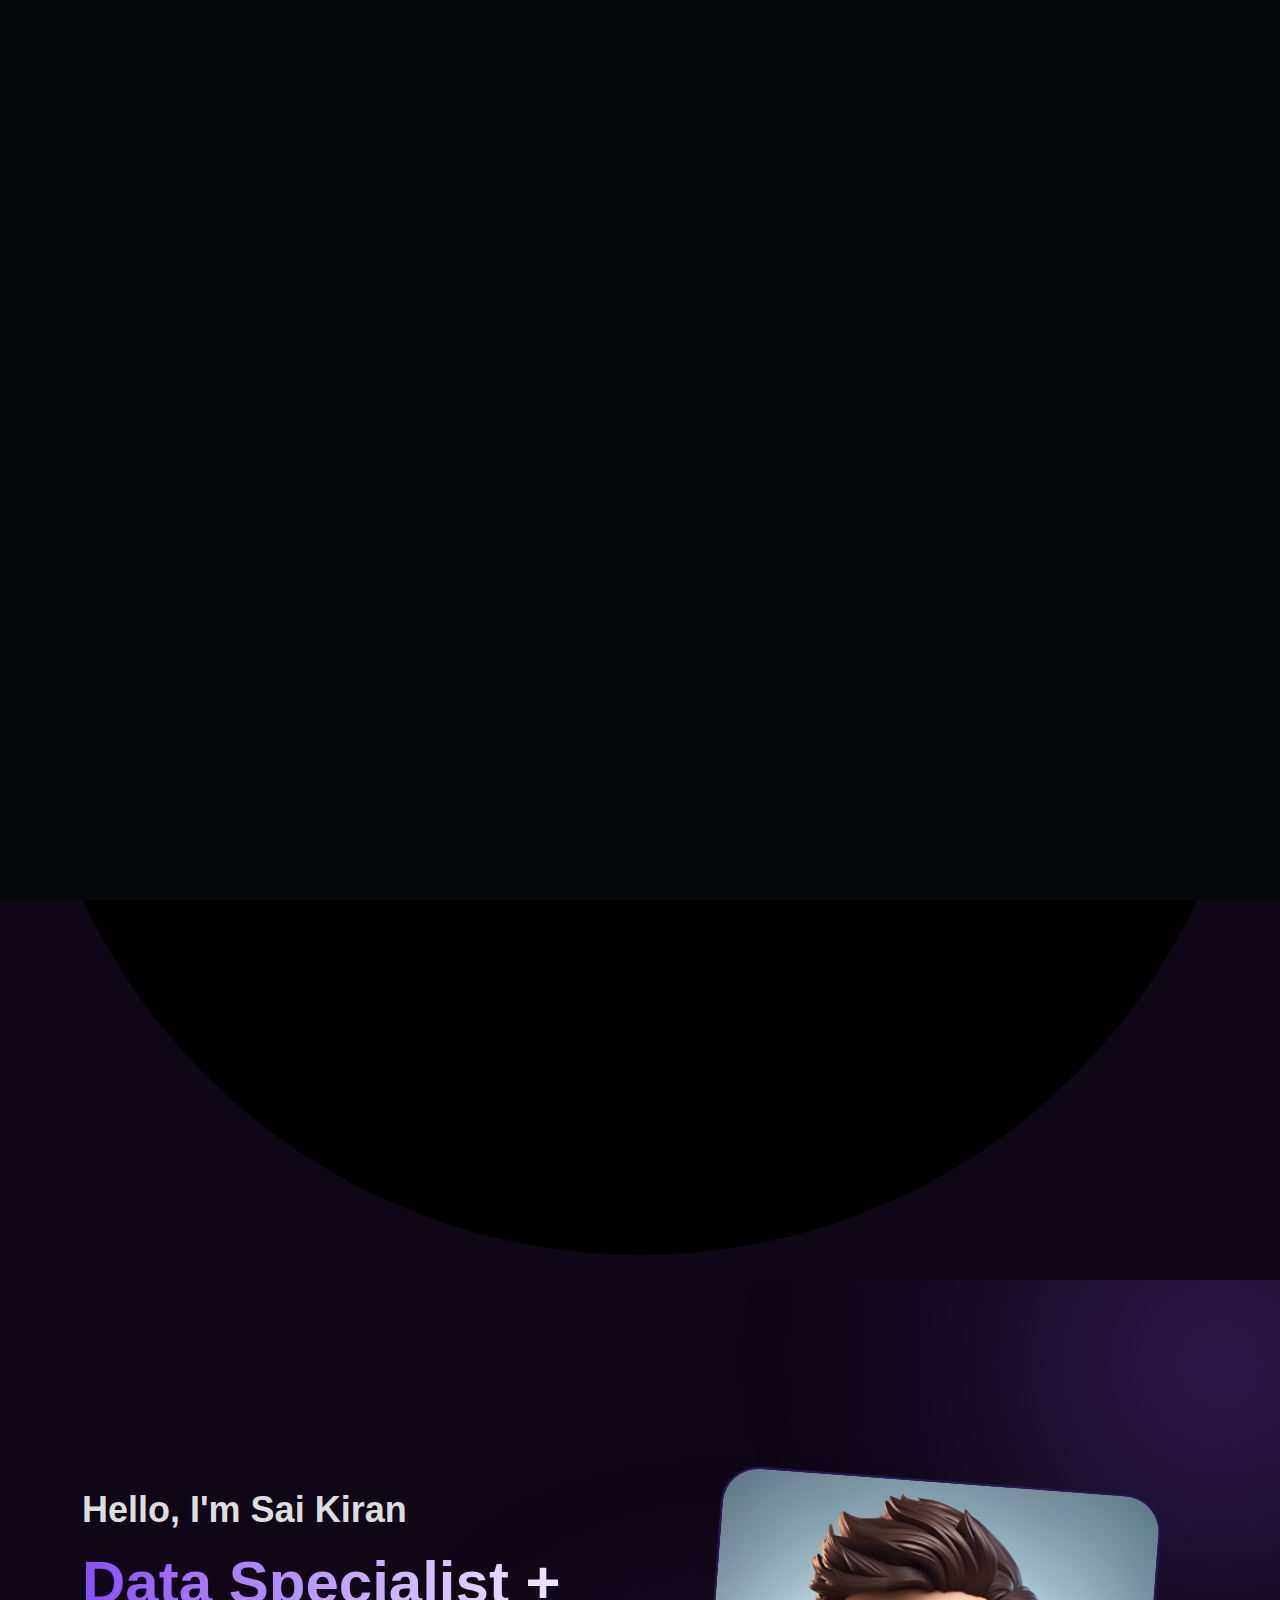
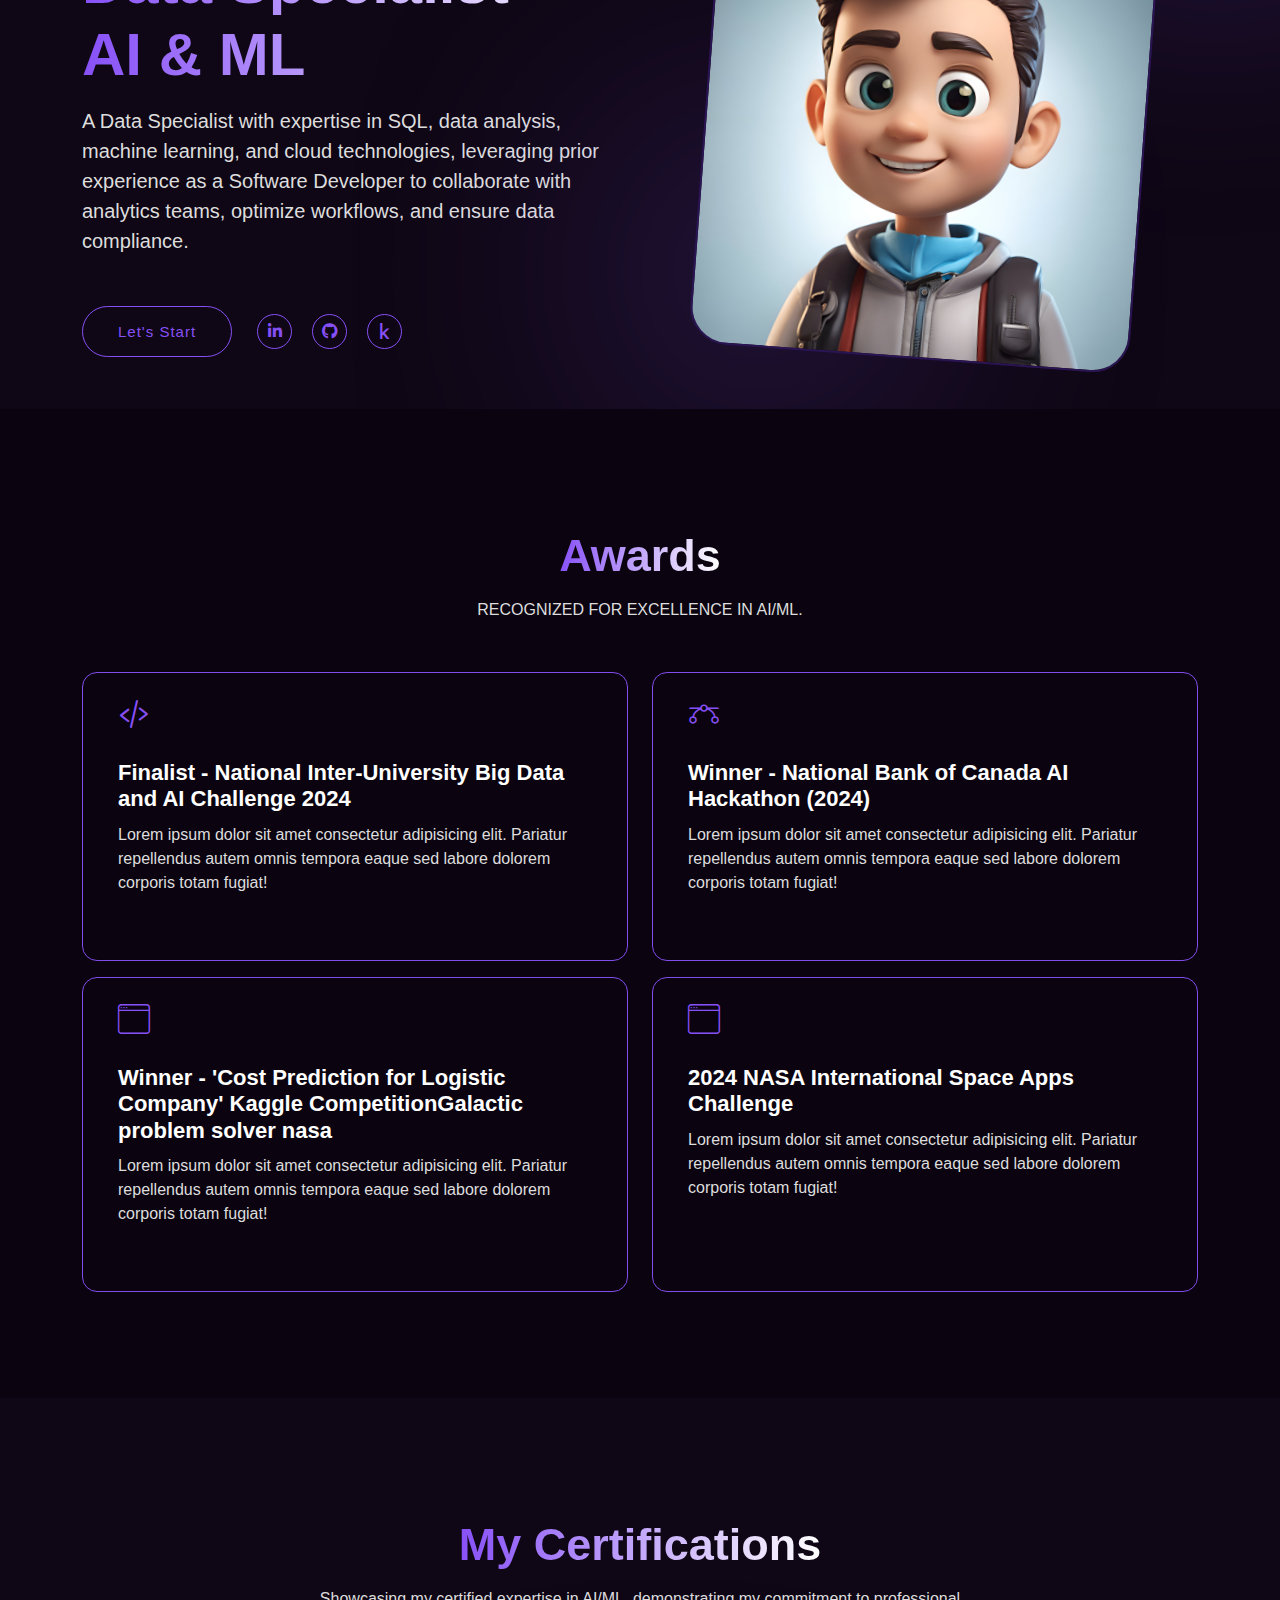
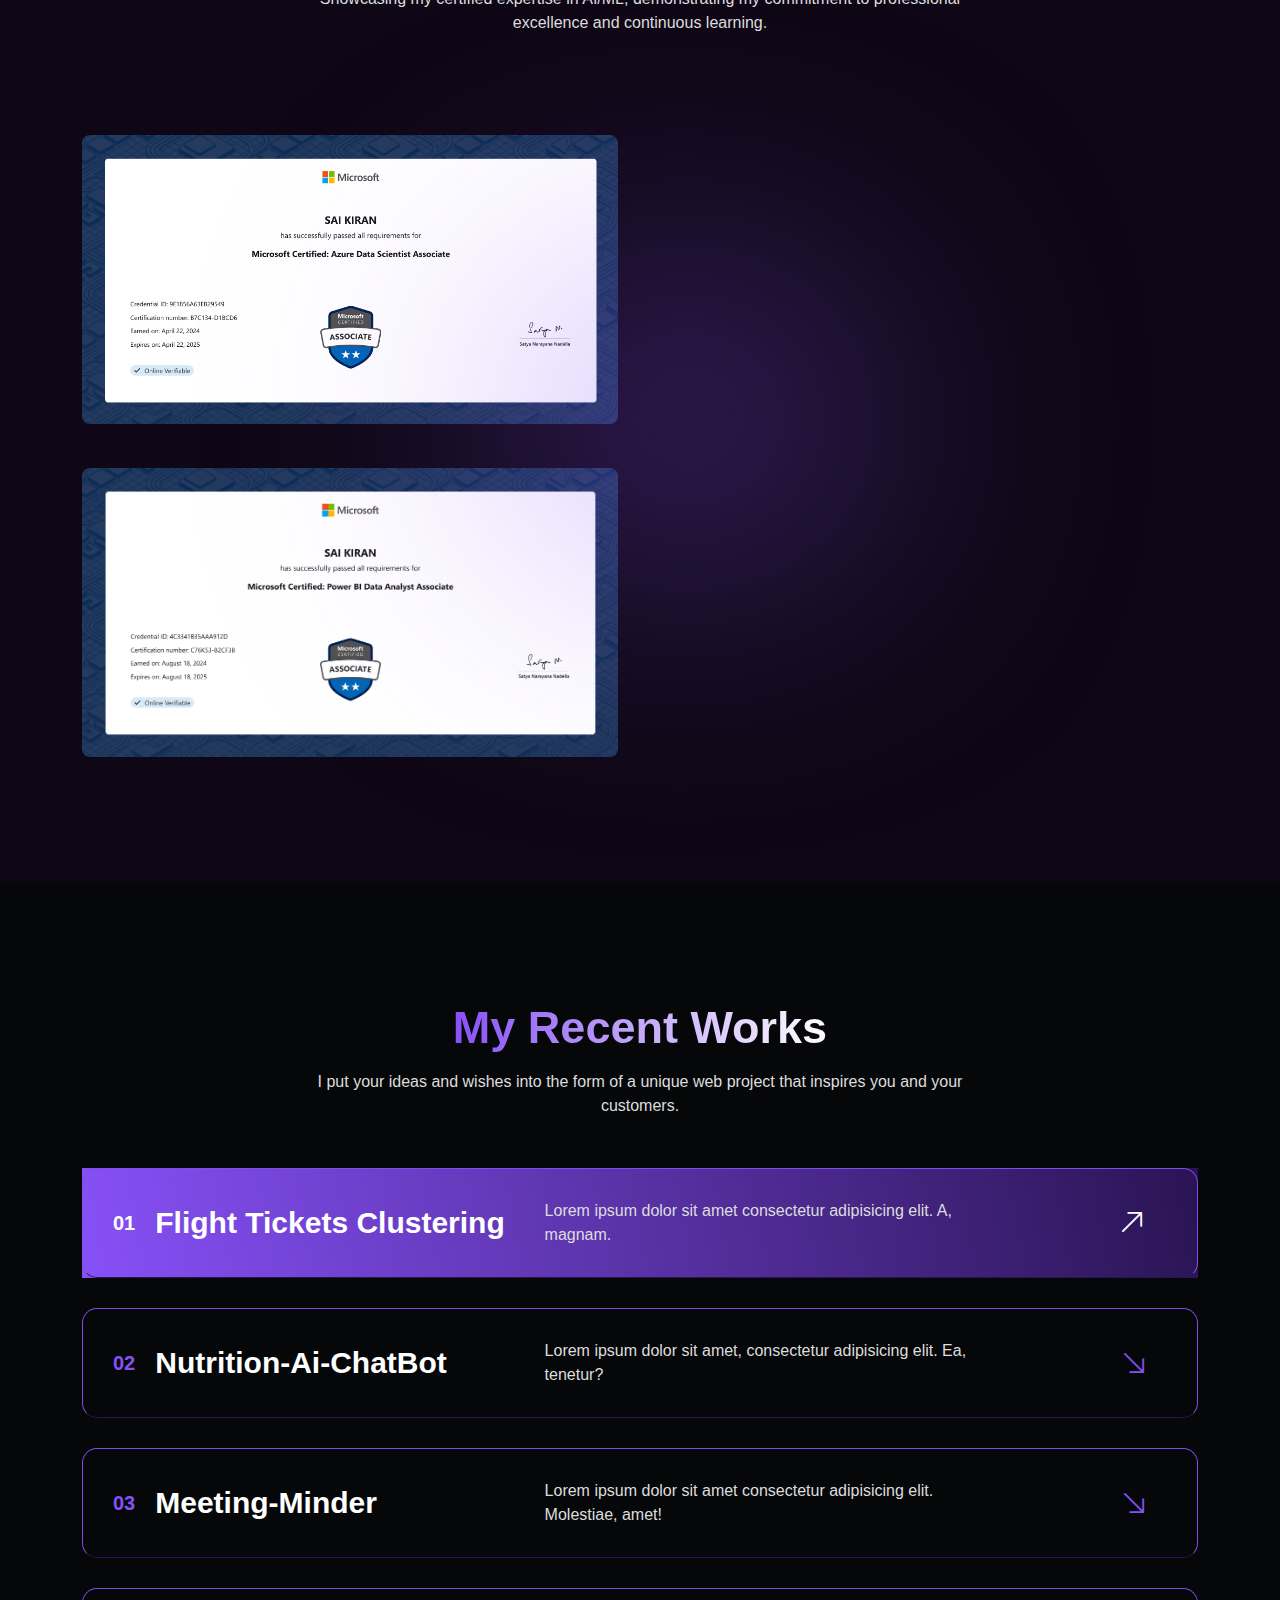
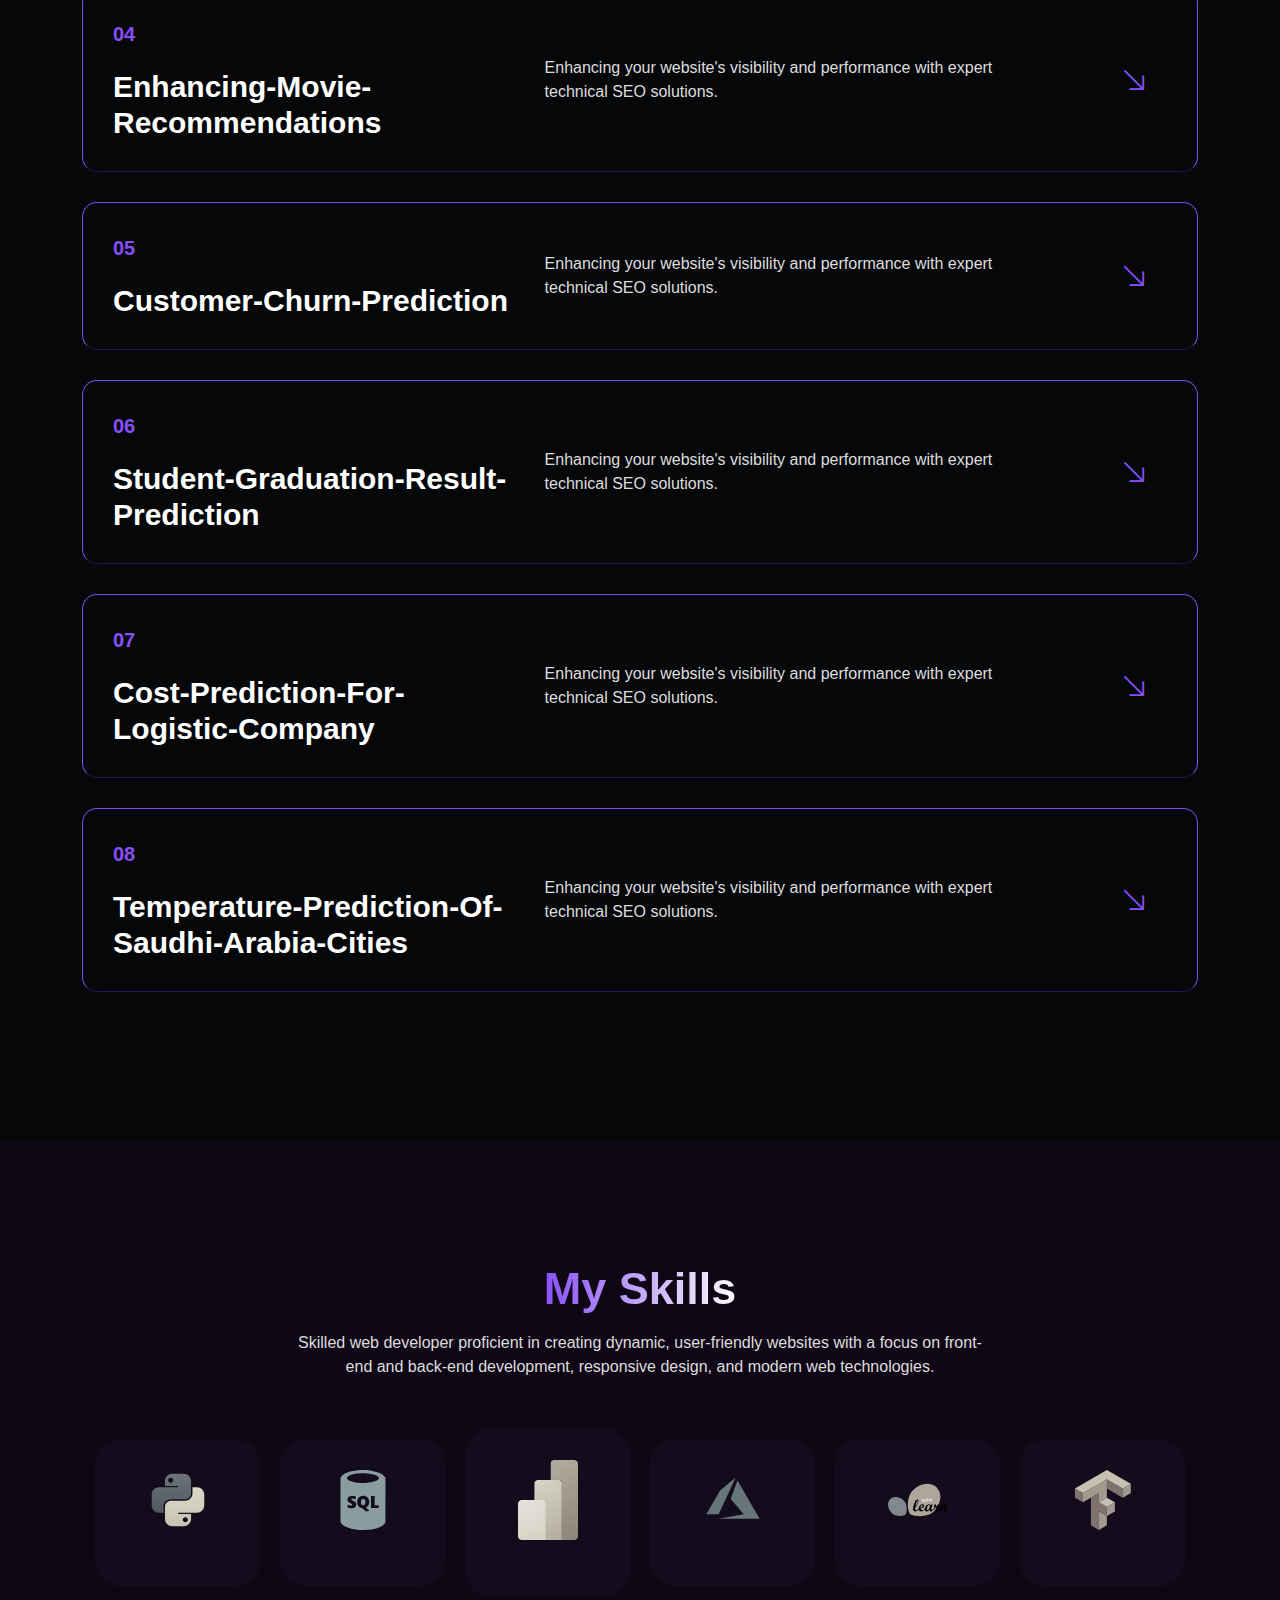
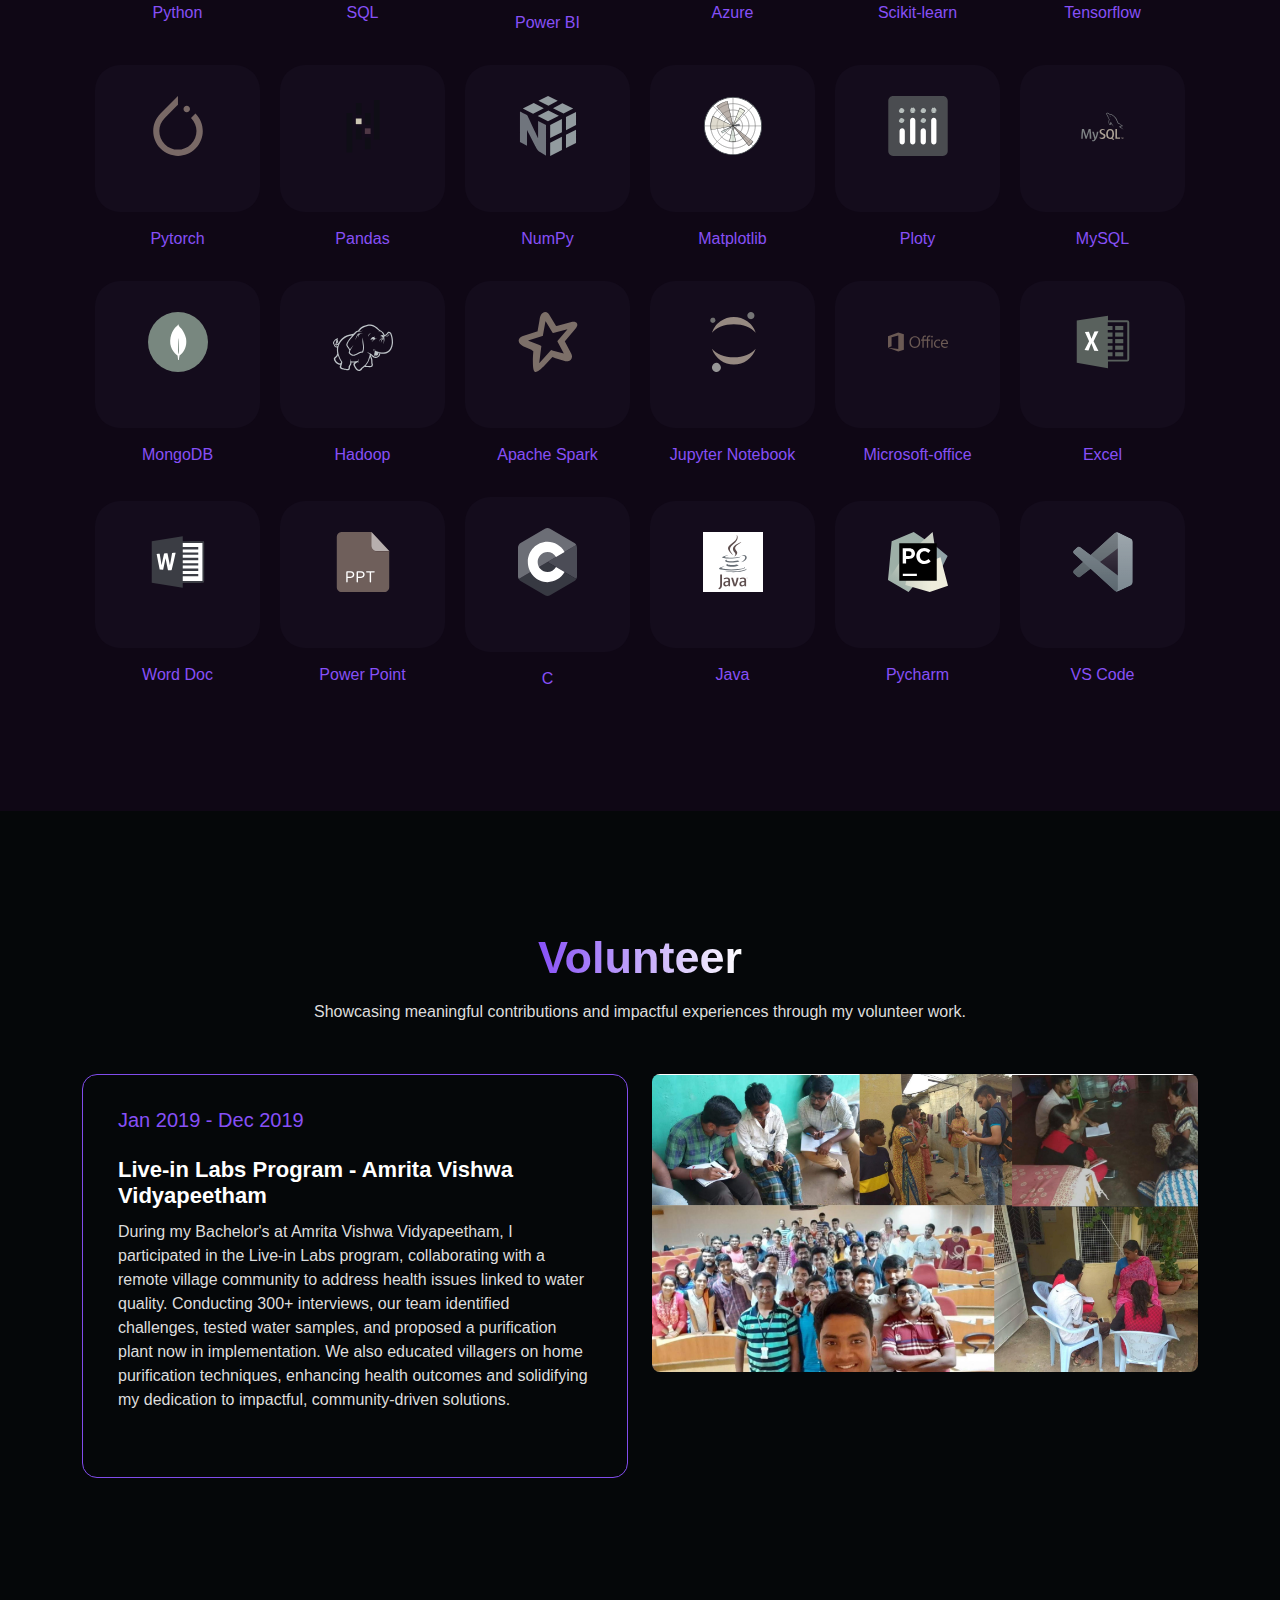
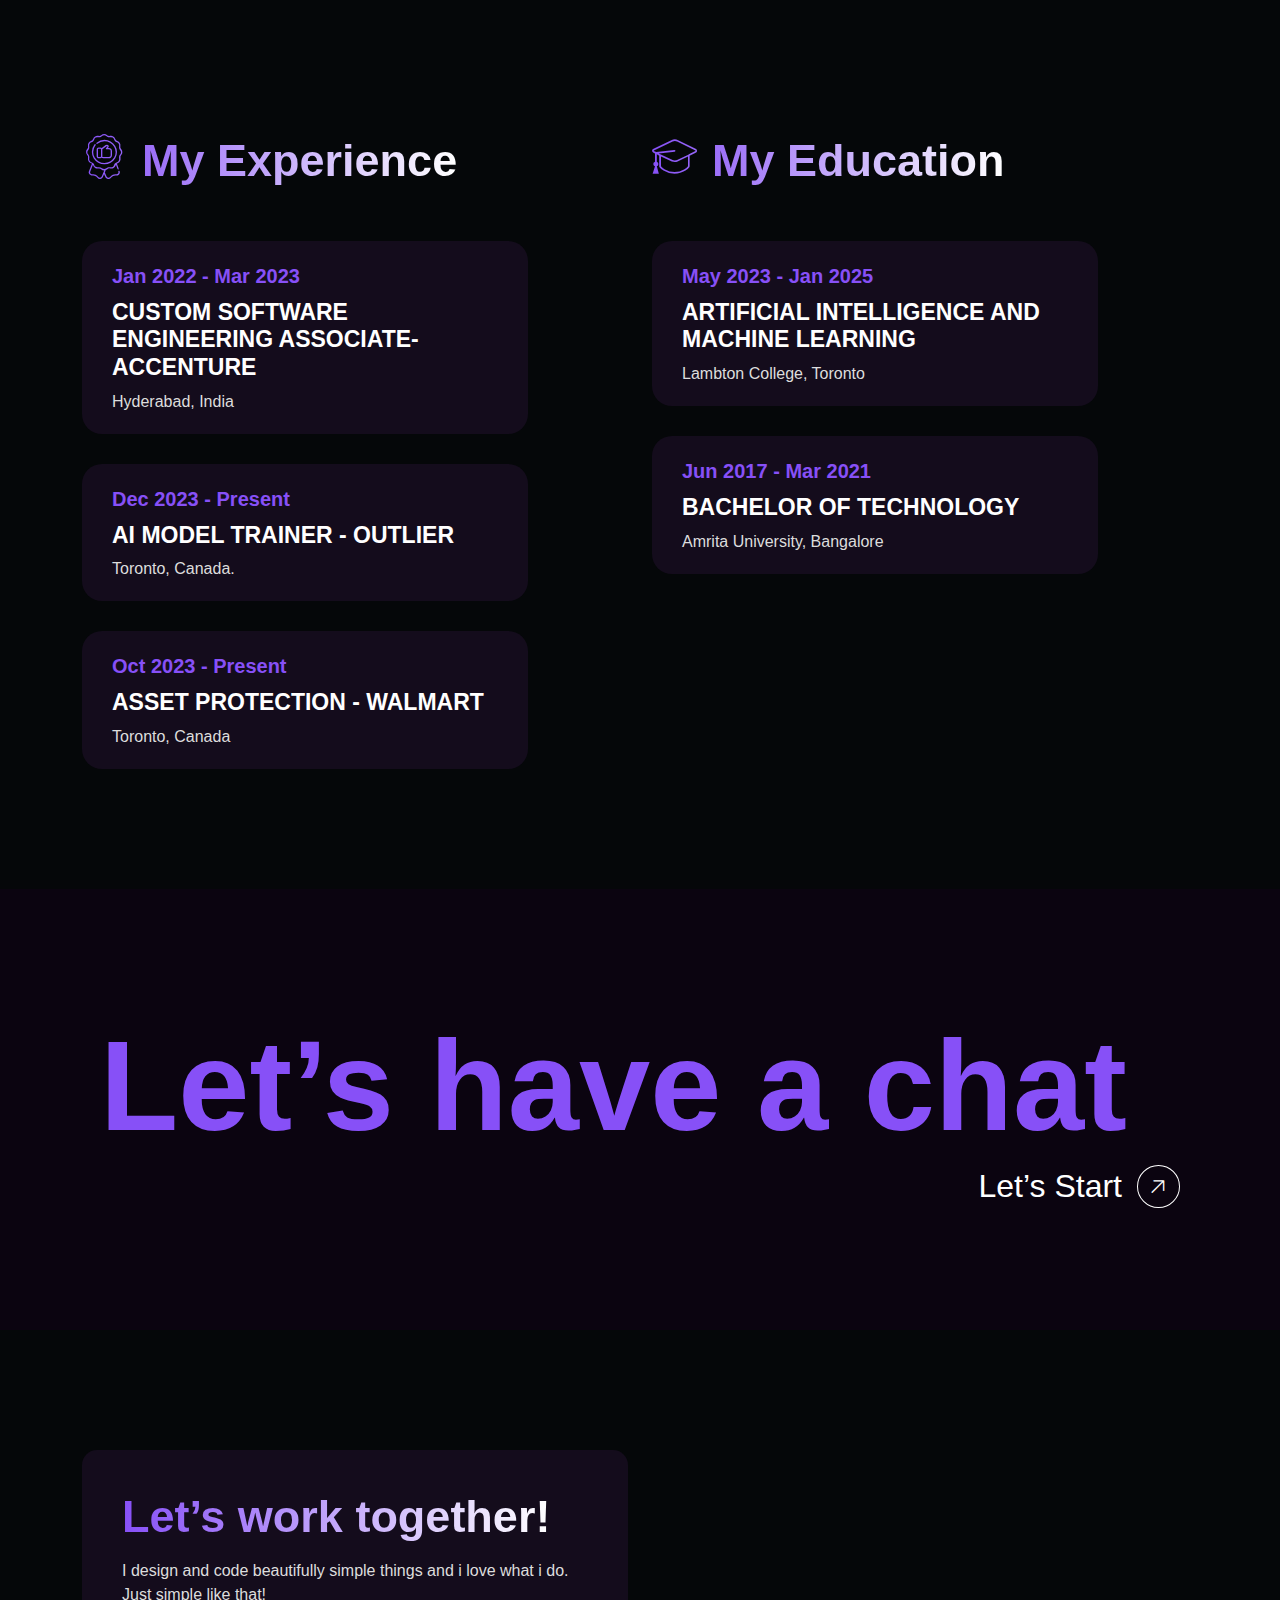
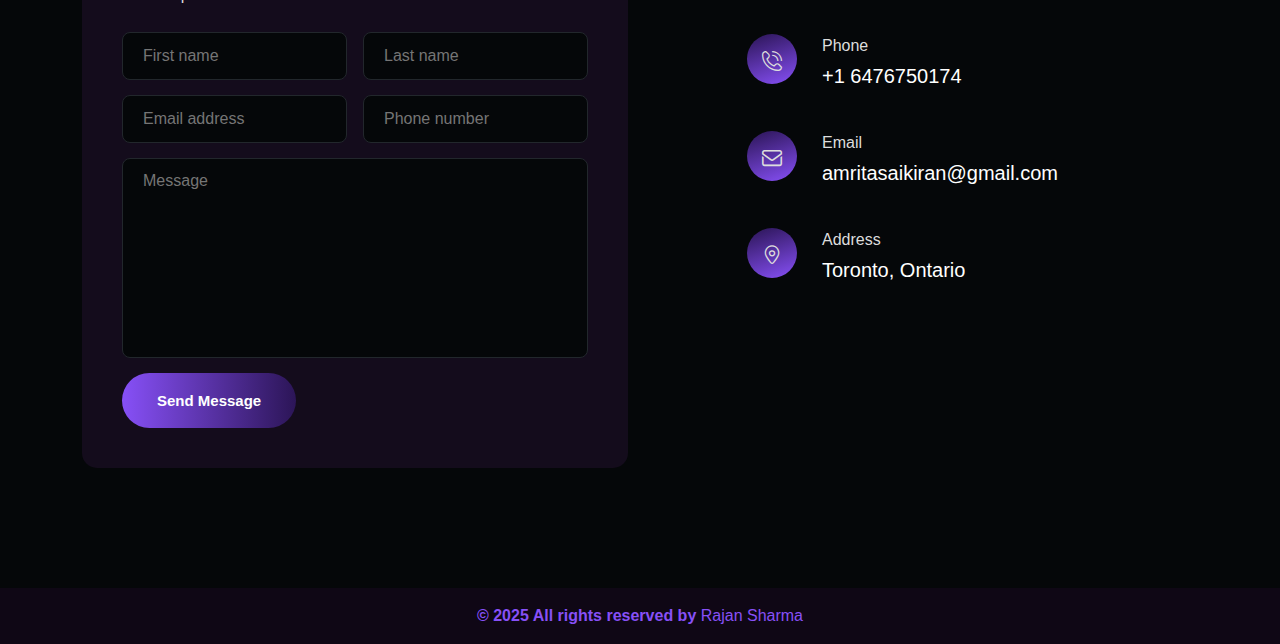
==== commit a898edd8: "final look" ====
--- a/index.html
+++ b/index.html
@@ -67,7 +67,7 @@
          <div class="row">
             <div class="col-12 d-flex flex-wrap align-items-center">
                <div class="logo-box">
-                  <!-- <a href="index.html">
+                  <!-- <a href="#">
                      <img src="assets/img/logo/logo.png" alt="">
                   </a> -->
                </div>
@@ -81,14 +81,14 @@
                   <nav>
                      <ul>
 
-                        <li class="current-menu-ancestor"><a href="index.html">Home</a></li>
-                        <li><a href="about.html">Awards</a></li>
-                        <li><a href="portfolio.html">Certifications</a></li>
-                        <li><a href="portfolio.html">Projects</a></li>
-                        <li><a href="portfolio.html">Skills</a></li>
-                        <li><a href="portfolio.html">Volunteer</a></li>
-                        <li><a href="services.html">Experience</a></li>
-                        <li><a href="contact.html">Contact</a></li>
+                        <li><a href="#">Home</a></li>
+                        <li><a href="#award">Awards</a></li>
+                        <li><a href="#certifications">Certifications</a></li>
+                        <li><a href="#projects">Projects</a></li>
+                        <li><a href="#skills">Skills</a></li>
+                        <li><a href="#volunteer">Volunteer</a></li>
+                        <li><a href="#experience">Experience</a></li>
+                        <li><a href="#contact">Contact</a></li>
                      </ul>
                   </nav>
                </div>
@@ -113,7 +113,7 @@
          <div class="row">
             <div class="col-12 d-flex flex-wrap align-items-center">
                <div class="logo-box">
-                  <!-- <a href="index.html">
+                  <!-- <a href="#">
                      <img src="assets/img/logo/logo.png" alt="">
                   </a> -->
                </div>
@@ -125,14 +125,14 @@
                <div class="header-menu">
                   <nav>
                      <ul>
-                        <li class="current-menu-ancestor"><a href="#">Home</a></li>
-                        <li><a href="about.html">Awards</a></li>
-                        <li><a href="services.html">Experience</a></li>
-                        <li><a href="portfolio.html">Projects</a></li>
-                        <li><a href="portfolio.html">Skills</a></li>
-                        <li><a href="portfolio.html">Certifications</a></li>
-                        <li><a href="portfolio.html">Volunteer</a></li>
-                        <li><a href="contact.html">Contact</a></li>
+                        <li><a href="#">Home</a></li>
+                        <li><a href="#award">Awards</a></li>
+                        <li><a href="#certifications">Certifications</a></li>
+                        <li><a href="#projects">Projects</a></li>
+                        <li><a href="#skills">Skills</a></li>
+                        <li><a href="#volunteer">Volunteer</a></li>
+                        <li><a href="#experience">Experience</a></li>
+                        <li><a href="#contact">Contact</a></li>
                      </ul>
                   </nav>
                </div>
@@ -166,7 +166,7 @@
             <div class="row align-items-center">
                <div class="col-md-6">
                   <div class="hero-content-box">
-                     <span class="hero-sub-title">Hello, Sai Kiran</span>
+                     <span class="hero-sub-title">Hello, I'm Sai Kiran</span>
                      <h1 class="hero-title">Data Specialist +<br> AI & ML </h1>
 
                      <div class="hero-image-box d-md-none text-center">
@@ -195,8 +195,8 @@
                                     class="fa-brands fa-github"></i></a>
                            </li>
                            <li>
-                              <a href="https://drive.google.com/file/d/18exqLqc9VaY1vlq2o4a8u4Zamn-V0J3X/view?usp=sharing"
-                                 target="_blank"><i class="fa-regular fa-file"></i></a>
+                              <a href="https://www.kaggle.com/saikiranpilli" target="_blank"><i
+                                    class="fa-brands fa-kaggle"></i></a>
                            </li>
                         </ul>
                      </div>
@@ -214,7 +214,7 @@
 
       <!-- SERVICES SECTION START -->
 
-      <section class="service-section">
+      <section class="service-section" id="award">
          <div class="container">
             <div class="row">
                <div class="col-md-12">
@@ -237,14 +237,10 @@
                      <div class="service-content">
                         <h5 class="title">Finalist - National Inter-University Big Data and AI Challenge 2024
                         </h5>
-                        <!-- <div class="desc">
-                           <p>Represented Jarvis Consulting Group
-                              and led the development of an AI-driven consultant-project matching system. The solution
-                              utilized
-                              OpenAI-powered recommendation engines to match consultants to projects based on
-                              compatibility
-                              scores, incorporating both technical and soft skills. </p>
-                        </div> -->
+                        <div class="desc">
+                           <p>Lorem ipsum dolor sit amet consectetur adipisicing elit. Pariatur repellendus autem omnis
+                              tempora eaque sed labore dolorem corporis totam fugiat!</p>
+                        </div>
                      </div>
                   </div>
                </div>
@@ -257,11 +253,10 @@
                      <div class="service-content">
                         <h5 class="title">Winner - National Bank of Canada AI Hackathon (2024)
                         </h5>
-                        <!-- <div class="desc">
-                           <p>Finalist in the National Inter-University Big Data and AI Challenge 2024, organized by
-                              STEM
-                              Fellowship. </p>
-                        </div> -->
+                        <div class="desc">
+                           <p>Lorem ipsum dolor sit amet consectetur adipisicing elit. Pariatur repellendus autem omnis
+                              tempora eaque sed labore dolorem corporis totam fugiat!</p>
+                        </div>
                      </div>
                   </div>
                </div>
@@ -275,9 +270,10 @@
                         <h5 class="title">Winner - 'Cost Prediction for Logistic Company' Kaggle CompetitionGalactic
                            problem solver nasa
                         </h5>
-                        <!-- <div class="desc">
-                           <p>Lorem ipsum dolor sit amet consectetur adipisicing elit. Vero, quos! </p>
-                        </div> -->
+                        <div class="desc">
+                           <p>Lorem ipsum dolor sit amet consectetur adipisicing elit. Pariatur repellendus autem omnis
+                              tempora eaque sed labore dolorem corporis totam fugiat!</p>
+                        </div>
                      </div>
                   </div>
                </div>
@@ -290,9 +286,10 @@
                      <div class="service-content">
                         <h5 class="title">2024 NASA International Space Apps Challenge
                         </h5>
-                        <!-- <div class="desc">
-                           <p>Lorem ipsum dolor sit amet consectetur adipisicing elit. Vero, quos! </p>
-                        </div> -->
+                        <div class="desc">
+                           <p>Lorem ipsum dolor sit amet consectetur adipisicing elit. Pariatur repellendus autem omnis
+                              tempora eaque sed labore dolorem corporis totam fugiat!</p>
+                        </div>
                      </div>
                   </div>
                </div>
@@ -303,7 +300,7 @@
 
 
       <!-- Certification SECTION -->
-      <section class="portfolio-section" id="works-section">
+      <section class="portfolio-section" id="certifications">
          <div class="container">
             <div class="row">
                <div class="col-md-12">
@@ -347,7 +344,7 @@
       </section>
 
       <!-- PORTFOLIO SECTION START -->
-      <section class="services-section" id="services-section">
+      <section class="services-section" id="projects">
          <div class="container">
             <div class="row">
                <div class="col-md-12">
@@ -515,7 +512,7 @@
 
 
       <!-- SKILLS SECTION START -->
-      <section class="skills-section" id="skills-section">
+      <section class="skills-section" id="skills">
          <div class="container">
             <div class="row">
                <div class="col-md-12">
@@ -563,7 +560,6 @@
                            <div class="icon-box">
                               <img src="assets/img/icons/azure.svg" alt="">
                            </div>
-                           <div class="number">100%</div>
                         </div>
                         <p>Azure</p>
                      </div>
@@ -645,7 +641,6 @@
                            <div class="icon-box">
                               <img src="assets/img/icons/hadoop.svg" alt="">
                            </div>
-                           <div class="number">80%</div>
                         </div>
                         <p>Hadoop</p>
                      </div>
@@ -666,18 +661,38 @@
                         <p>Jupyter Notebook</p>
                      </div>
 
-
-
-
                      <div class="skill-item wow fadeInUp" data-wow-delay=".6s">
                         <div class="skill-inner">
                            <div class="icon-box">
                               <img src="assets/img/icons/microsoft-office.svg" alt="">
                            </div>
-                           <div class="number">78%</div>
                         </div>
                         <p>Microsoft-office</p>
                      </div>
+                     <div class="skill-item wow fadeInUp" data-wow-delay=".6s">
+                        <div class="skill-inner">
+                           <div class="icon-box">
+                              <img src="assets/img/icons/excel.svg" alt="">
+                           </div>
+                        </div>
+                        <p>Excel</p>
+                     </div>
+                     <div class="skill-item wow fadeInUp" data-wow-delay=".6s">
+                        <div class="skill-inner">
+                           <div class="icon-box">
+                              <img src="assets/img/icons/word.svg" alt="">
+                           </div>
+                        </div>
+                        <p>Word Doc</p>
+                     </div>
+                     <div class="skill-item wow fadeInUp" data-wow-delay=".6s">
+                        <div class="skill-inner">
+                           <div class="icon-box">
+                              <img src="assets/img/icons/ppt.svg" alt="">
+                           </div>
+                        </div>
+                        <p>Power Point</p>
+                     </div>
                      <div class="skill-item wow fadeInUp" data-wow-delay=".4s">
                         <div class="skill-inner">
                            <div class="icon-box">
@@ -693,6 +708,22 @@
                            </div>
                         </div>
                         <p>Java</p>
+                     </div>
+                     <div class="skill-item wow fadeInUp" data-wow-delay=".5s">
+                        <div class="skill-inner">
+                           <div class="icon-box">
+                              <img src="assets/img/icons/pycharm.svg" alt="">
+                           </div>
+                        </div>
+                        <p>Pycharm</p>
+                     </div>
+                     <div class="skill-item wow fadeInUp" data-wow-delay=".5s">
+                        <div class="skill-inner">
+                           <div class="icon-box">
+                              <img src="assets/img/icons/visual-studio-code.svg" alt="">
+                           </div>
+                        </div>
+                        <p>VS Code</p>
                      </div>
                   </div>
                </div>
@@ -702,7 +733,7 @@
       <!-- SKILLS SECTION END -->
 
 
-      <section class="services-section" id="services-section">
+      <section class="services-section" id="volunteer">
          <div class="container">
             <div class="row">
                <div class="col-md-12">
@@ -718,43 +749,45 @@
             </div>
 
             <div class="row">
-               <div class="col-md-12">
-                  <div class="services-widget position-relative">
-                     <div class="service-item current d-flex flex-wrap align-items-center wow fadeInUp"
-                        data-wow-delay=".5s"
-                        style="visibility: visible; animation-delay: 0.5s; animation-name: fadeInUp;">
-                        <div class="left-box d-flex flex-wrap align-items-center">
-                           <span class="number">Jan 2019 - Dec 2019</span>
-                           <h3 class="service-title">Live-in Labs Program - Amrita Vishwa Vidyapeetham</h3>
-                        </div>
-                        <div class="right-box">
+               <div class="col-lg-6 mb-3">
+                  <div class="service-item wow fadeInLeft h-100" data-wow-delay=".3s"
+                     style="visibility: visible; animation-delay: 0.3s; animation-name: fadeInLeft;">
+                     <div class="service-icon">
+                        <span class="number fs-5">Jan 2019 - Dec 2019</span>
+                     </div>
+                     <div class="service-content">
+                        <h5 class="title">Live-in Labs Program - Amrita Vishwa Vidyapeetham</h5>
+                        <div class="desc">
                            <p>
-                              Conducted over 300 interviews with villagers in a remote village in India to understand
-                              challenges,
-                              focusing on health issues related to water quality
+                              During my Bachelor's at Amrita Vishwa Vidyapeetham, I participated in the Live-in Labs
+                              program, collaborating with a remote village community to address health issues linked to
+                              water quality. Conducting 300+ interviews, our team identified challenges, tested water
+                              samples, and proposed a purification plant now in implementation. We also educated
+                              villagers on home purification techniques, enhancing health outcomes and solidifying my
+                              dedication to impactful, community-driven solutions.
                            </p>
-                           <p>
+                           <!-- <p>
                               Educated villagers on home water purification techniques, empowering with knowledge to
                               maintain
                               health
-                           </p>
-                        </div>
-                        <i class="flaticon-up-right-arrow"></i>
-                        <button class="service-link modal-popup"></button>
-                     </div>
-
-
-                     <div class=" wow fadeInUp" data-wow-delay=".5s"
-                        style="top: 0px; height: 110px; visibility: visible; animation-delay: 0.5s; animation-name: fadeInUp;">
-                     </div>
-                  </div>
-               </div>
-            </div>
-         </div>
+                           </p> -->
+                        </div>
+                     </div>
+                  </div>
+               </div>
+
+               <div class="col-lg-6 mb-3">
+                  <div class="wow fadeInLeft h-100 p-0 mb-0 border-0" data-wow-delay=".3s"
+                     style="visibility: visible; animation-delay: 0.3s; animation-name: fadeInLeft;">
+                     <img class="rounded-3 img-fluid" src="assets/img/portfolio/volunteer.png" alt="">
+                  </div>
+               </div>
+
+            </div>
       </section>
 
       <!-- RESUME SECTION START -->
-      <section class="resume-section" id="resume-section">
+      <section class="resume-section" id="experience">
          <div class="container">
             <div class="row">
                <div class="col-md-6">
@@ -828,7 +861,7 @@
 
 
       <!-- CONTACT SECTION START -->
-      <section class="contact-section" id="contact-section">
+      <section class="contact-section" id="contact">
          <div class="container">
             <div class="row">
                <div class="col-lg-6 col-md-7 order-2 order-md-1">
